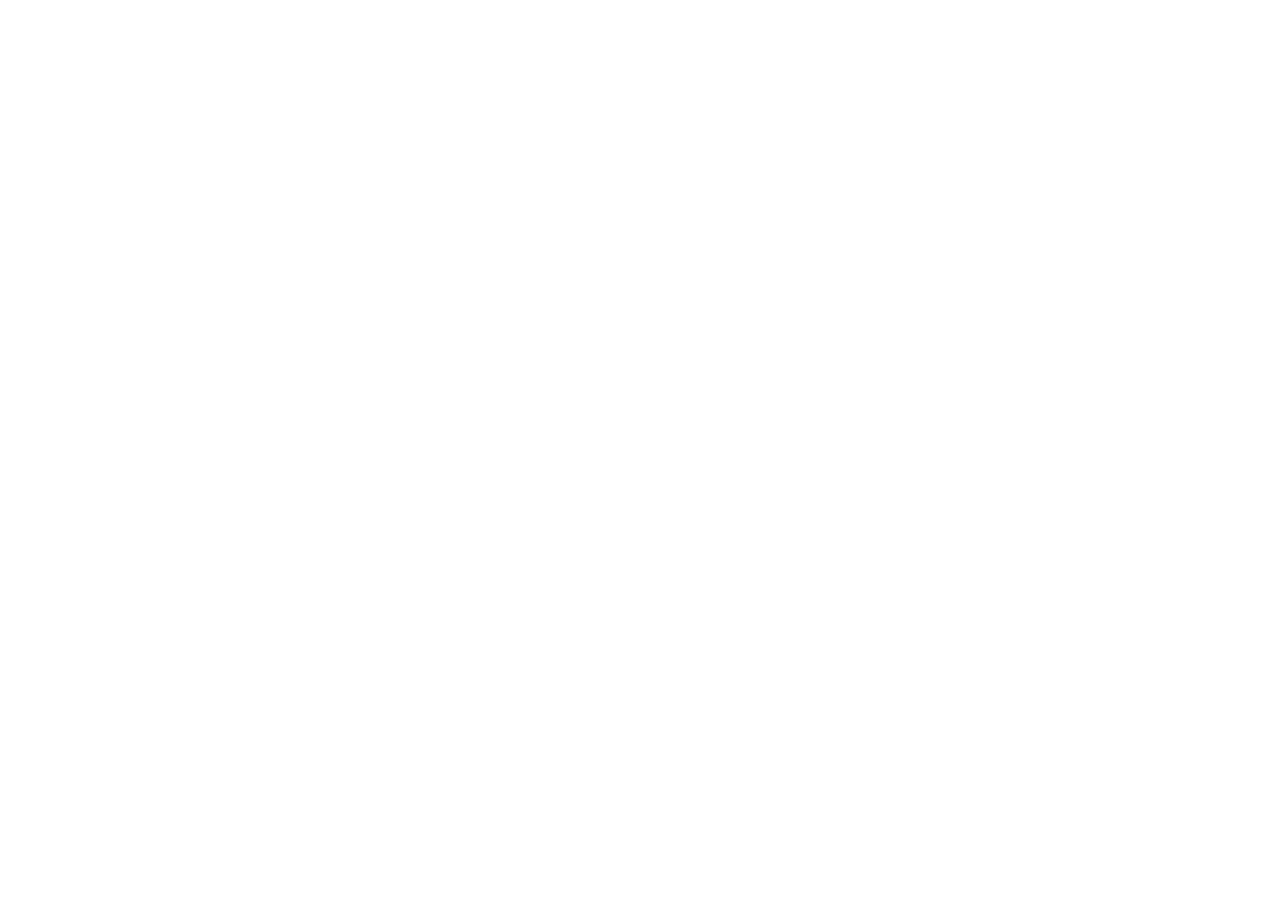
==== index.html @ 23c02e92 "init" ====
<!DOCTYPE html>

<html lang="ru">

<head>
  <meta charset="UTF-8">
  <meta name="viewport"
        content="width=device-width, initial-scale=1.0, minimum-scale=1.0">
  <meta http-equiv="X-UA-Compatible" content="ie=edge">
  <title>КиноЗал</title>
  <link href="libs/bootstrap/dist/css/bootstrap.min.css" rel="stylesheet">
  <link href="https://fonts.googleapis.com/css2?family=PT+Sans:wght@400;700&family=PT+Serif:wght@400;700&display=swap"
        rel="stylesheet">
  <link href="assets/css/style.css" rel="stylesheet">
  <link rel="icon" href="assets/img/favicon.png" type="image/x-icon">
  <!--[if lt IE 9]>
  <script src="https://oss.maxcdn.com/html5shiv/3.7.3/html5shiv.min.js"></script>
  <script src="https://oss.maxcdn.com/respond/1.4.2/respond.min.js"></script>
  <![endif]-->
</head>

<body>


<script src="libs/jquery/dist/jquery.min.js"></script>
<script src="libs/bootstrap/dist/js/bootstrap.min.js"></script>
</body>

</html>
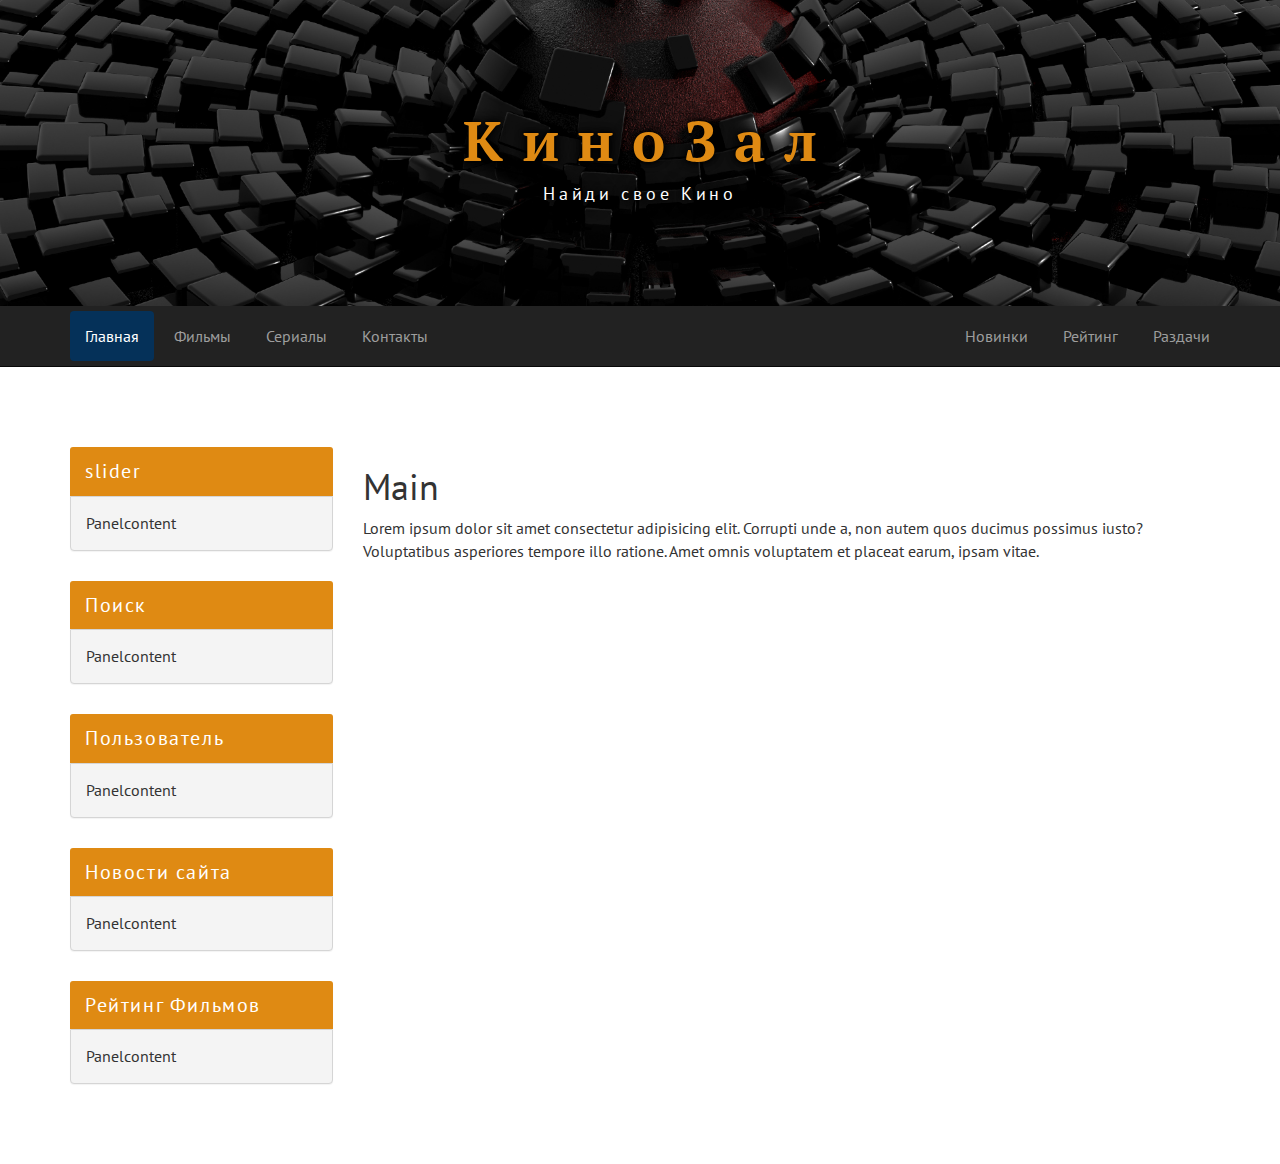
==== commit dbc6da7f: "header" ====
--- a/index.html
+++ b/index.html
@@ -3,27 +3,112 @@
 <html lang="ru">
 
 <head>
-  <meta charset="UTF-8">
-  <meta name="viewport"
-        content="width=device-width, initial-scale=1.0, minimum-scale=1.0">
-  <meta http-equiv="X-UA-Compatible" content="ie=edge">
+  <meta charset="UTF-8" />
+  <meta name="viewport" content="width=device-width, initial-scale=1.0, minimum-scale=1.0" />
+  <meta http-equiv="X-UA-Compatible" content="ie=edge" />
   <title>КиноЗал</title>
-  <link href="libs/bootstrap/dist/css/bootstrap.min.css" rel="stylesheet">
+  <link href="libs/bootstrap/dist/css/bootstrap.min.css" rel="stylesheet" />
   <link href="https://fonts.googleapis.com/css2?family=PT+Sans:wght@400;700&family=PT+Serif:wght@400;700&display=swap"
-        rel="stylesheet">
-  <link href="assets/css/style.css" rel="stylesheet">
-  <link rel="icon" href="assets/img/favicon.png" type="image/x-icon">
+    rel="stylesheet" />
+  <link href="assets/css/style.css" rel="stylesheet" />
+  <link rel="icon" href="assets/img/favicon.png" type="image/x-icon" />
   <!--[if lt IE 9]>
-  <script src="https://oss.maxcdn.com/html5shiv/3.7.3/html5shiv.min.js"></script>
-  <script src="https://oss.maxcdn.com/respond/1.4.2/respond.min.js"></script>
-  <![endif]-->
+      <script src="https://oss.maxcdn.com/html5shiv/3.7.3/html5shiv.min.js"></script>
+      <script src="https://oss.maxcdn.com/respond/1.4.2/respond.min.js"></script>
+    <![endif]-->
 </head>
 
 <body>
+  <header class="header">
+    <div class="header-logo">
+      <div class="container">
+        <strong class="header-logo__title">КиноЗал</strong>
+        <span class="header-logo__description">Найди свое Кино</span>
+      </div>
+    </div>
 
+    <div class="header-menu">
+      <nav class="navbar navbar-inverse navbar-static-top">
+        <div class="container">
+          <div class="navbar-header">
+            <button type="button" class="navbar-toggle collapsed" data-toggle="collapse" data-target="#navbar-top"
+              aria-expanded="false">
+              <span class="sr-only">Toggle navigation</span>
+              <span class="icon-bar"></span>
+              <span class="icon-bar"></span>
+              <span class="icon-bar"></span>
+            </button>
+          </div>
 
-<script src="libs/jquery/dist/jquery.min.js"></script>
-<script src="libs/bootstrap/dist/js/bootstrap.min.js"></script>
+          <div class="collapse navbar-collapse" id="navbar-top">
+            <ul class="nav navbar-nav navbar-left">
+              <li class="active">
+                <a href="#">Главная</span></a>
+              </li>
+              <li><a href="#">Фильмы</a></li>
+              <li><a href="#">Сериалы</a></li>
+              <li><a href="#">Контакты</a></li>
+            </ul>
+            <ul class="nav navbar-nav navbar-right">
+              <li><a href="#">Новинки</a></li>
+              <li><a href="#">Рейтинг</a></li>
+              <li><a href="#">Раздачи</a></li>
+            </ul>
+          </div>
+        </div>
+      </nav>
+    </div>
+  </header>
+
+  <div class="container">
+    <div class="row">
+
+      <main class="main col-lg-9 col-lg-push-3 col-md-8 col-lg-push-4">
+        <h1>Main</h1>
+        <p>Lorem ipsum dolor sit amet consectetur adipisicing elit. Corrupti unde a, non autem quos ducimus possimus
+          iusto? Voluptatibus asperiores tempore illo ratione. Amet omnis voluptatem et placeat earum, ipsam vitae.</p>
+      </main>
+      <aside class="left-sidebar col-lg-3 col-lg-pull-9 col-md-4 col-md-pull-8">
+        <div class="vertical slider panel panel-info">
+          <div class="panel-heading">slider</div>
+          <div class="panel-body">
+            Panelcontent
+          </div>
+        </div>
+          <div class="site-search panel panel-info">
+            <div class="panel-heading">Поиск</div>
+            <div class="panel-body">
+              Panelcontent
+            </div>
+          </div>
+          <div class="user-login panel panel-info">
+            <div class="panel-heading">Пользователь</div>
+            <div class="panel-body">
+              Panelcontent
+            </div>
+          </div>
+          <div class="site-news  panel panel-info">
+            <div class="panel-heading">Новости сайта</div>
+            <div class="panel-body">
+              Panelcontent
+            </div>
+          </div>
+          <div class="top-films panel panel-info">
+            <div class="panel-heading">Рейтинг Фильмов</div>
+            <div class="panel-body">
+              Panelcontent
+            </div>
+          </div>
+
+      </aside>
+
+    </div>
+  </div>
+  <footer class="footer">
+
+  </footer>
+  <script src="libs/jquery/dist/jquery.min.js"></script>
+  <script src="libs/bootstrap/dist/js/bootstrap.min.js"></script>
 </body>
 
-</html>
+</html>--- a/assets/css/style.css
+++ b/assets/css/style.css
@@ -0,0 +1,137 @@
+.header-logo__title, .header-logo__description {
+  text-shadow: 0 0 5px black, 0 0 10px black, 0 0 20px black;
+}
+
+.navbar-inverse {
+  background-color: darken #232323, 4%;
+}
+.navbar-inverse .navbar-nav > .active > a {
+  background-color: #053159;
+}
+.navbar-inverse .navbar-nav > .active > a:focus, .navbar-inverse .navbar-nav > .active > a:hover {
+  background-color: #517ba2;
+}
+.navbar-inverse .navbar-nav > li > a {
+  -webkit-transition: 0.5s;
+  -o-transition: 0.5s;
+  transition: 0.5s;
+  text-align: center;
+}
+.navbar-inverse .navbar-nav > li > a:hover, .navbar-inverse .navbar-nav > li > a:focus {
+  background-color: #165690;
+}
+
+.navbar-header {
+  text-align: center;
+}
+
+.navbar-toggle {
+  float: none;
+  margin-right: 0;
+}
+
+.panel-info {
+  border: none;
+  background-color: #f4f4f4;
+}
+.panel-info:not(last-of-type) {
+  margin-bottom: 30px;
+}
+.panel-info:last-of-type {
+  margin-bottom: 0;
+}
+.panel-info .panel-heading {
+  font-size: 1.25rem;
+  letter-spacing: 0.08em;
+  background-color: #df8a13;
+  color: #ffffff;
+  border: none;
+}
+.panel-info .panel-body {
+  border: 1px solid #d5d5d5;
+  border-radius: 0 0 4px 4px;
+}
+
+html {
+  font-size: 16px;
+}
+
+body {
+  font-size: 16px;
+  font-family: "PT Sans", sans-serif;
+  overflow-y: scroll;
+}
+
+a {
+  color: #165690;
+}
+a:hover, a:focus {
+  color: #df8a13;
+  text-decoration: none;
+}
+
+.header {
+  margin-bottom: 80px;
+}
+
+.header-logo {
+  text-align: center;
+  padding: 100px 0;
+  background-image: url(../img/header-bg.jpg);
+  background-position: center;
+  background-size: cover;
+}
+.header-logo__title {
+  display: block;
+  letter-spacing: 0.33em;
+  font-family: "PT Serif", serif;
+  color: #df8a13;
+  margin-right: -0.33em;
+}
+.header-logo__description {
+  display: block;
+  font-size: 1.15rem;
+  letter-spacing: 0.2em;
+  color: #ffffff;
+}
+
+.main {
+  margin-bottom: 80px;
+}
+
+.left-sidebar {
+  margin-bottom: 80px;
+}
+
+@media (min-width: 576px) {
+  .header-logo__title {
+    font-size: 3.5rem;
+  }
+}
+
+@media (min-width: 768px) {
+  .navbar-inverse .navbar-nav > li > a {
+    border-radius: 4px;
+  }
+  .navbar-left > li {
+    margin: 5px 5px 5px 0;
+  }
+  .navbar-right > li {
+    margin: 5px 0 5px 5px;
+  }
+}
+
+@media (max-width: 767.8px) {
+  .navbar-left {
+    margin-bottom: 0;
+  }
+  .navbar-right {
+    margin-top: 0;
+  }
+}
+
+@media (max-width: 575.8px) {
+  .header-logo__title {
+    font-size: 2.5rem;
+  }
+}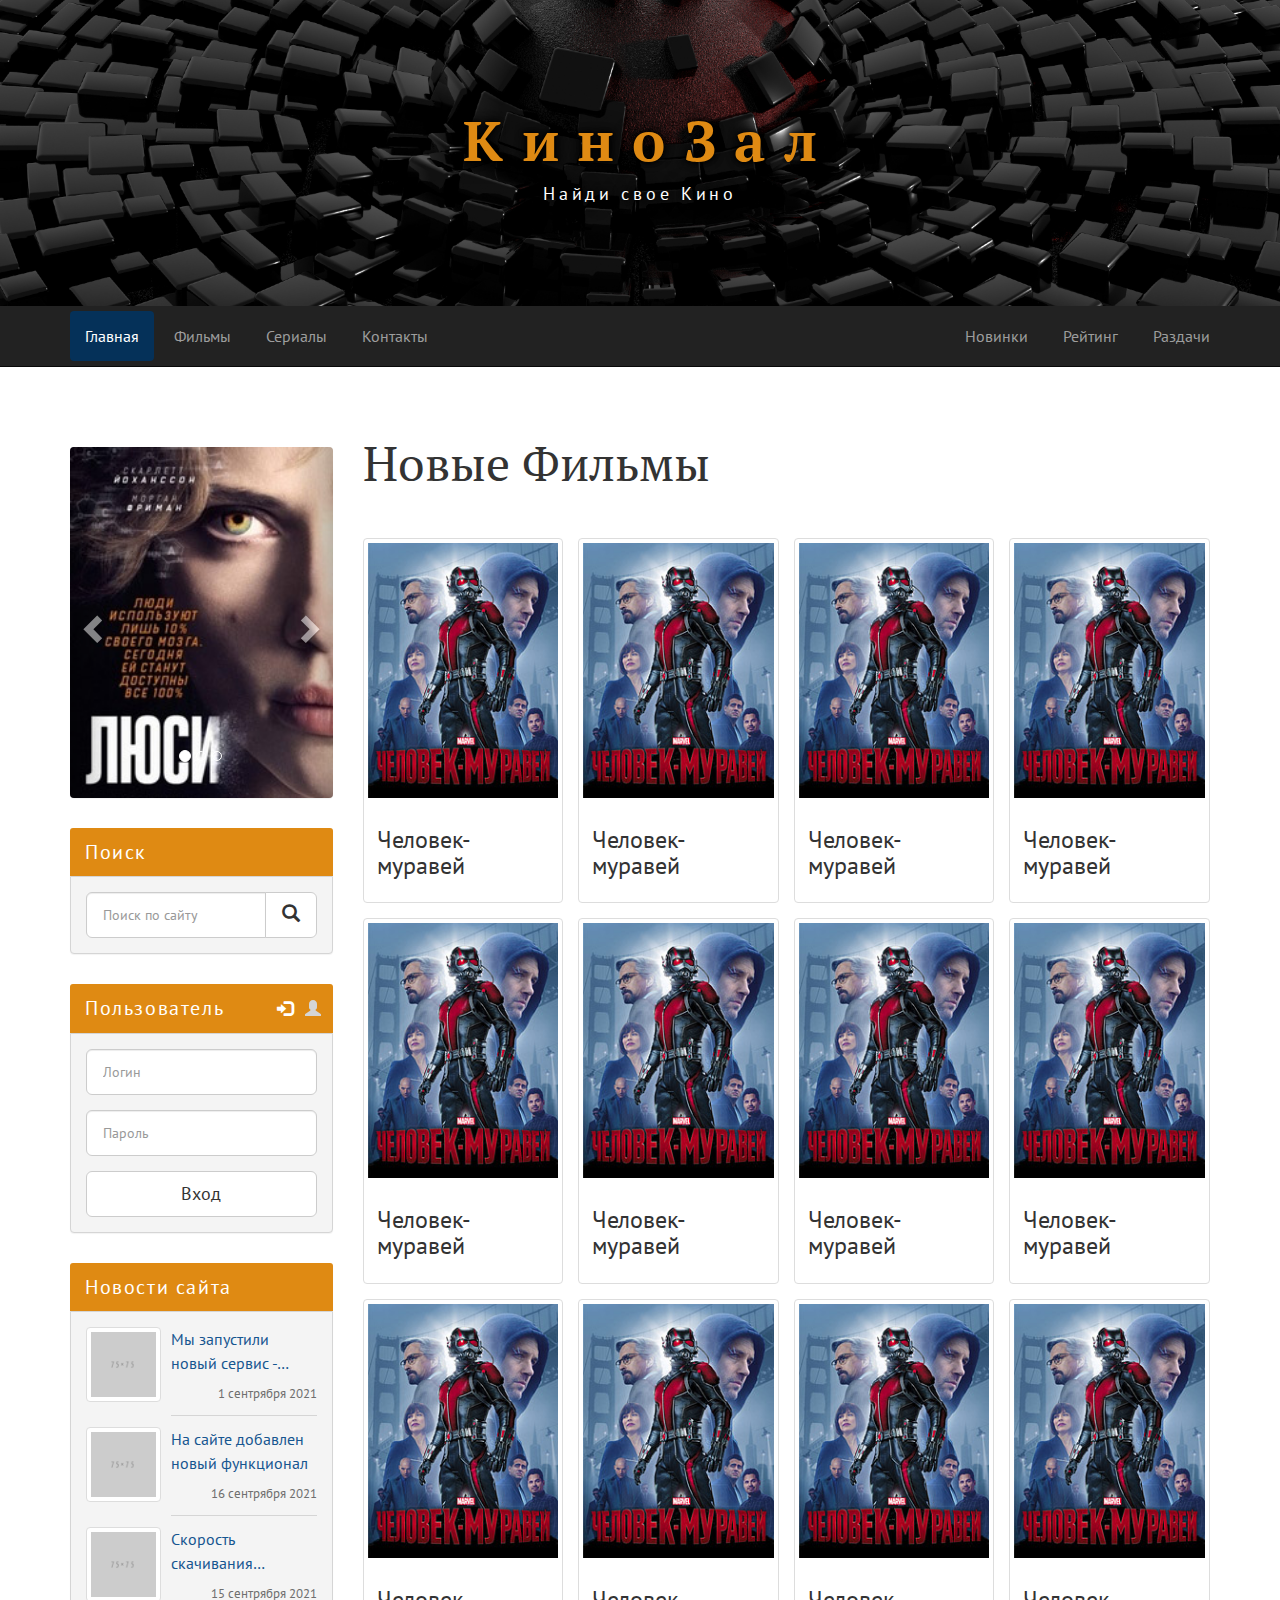
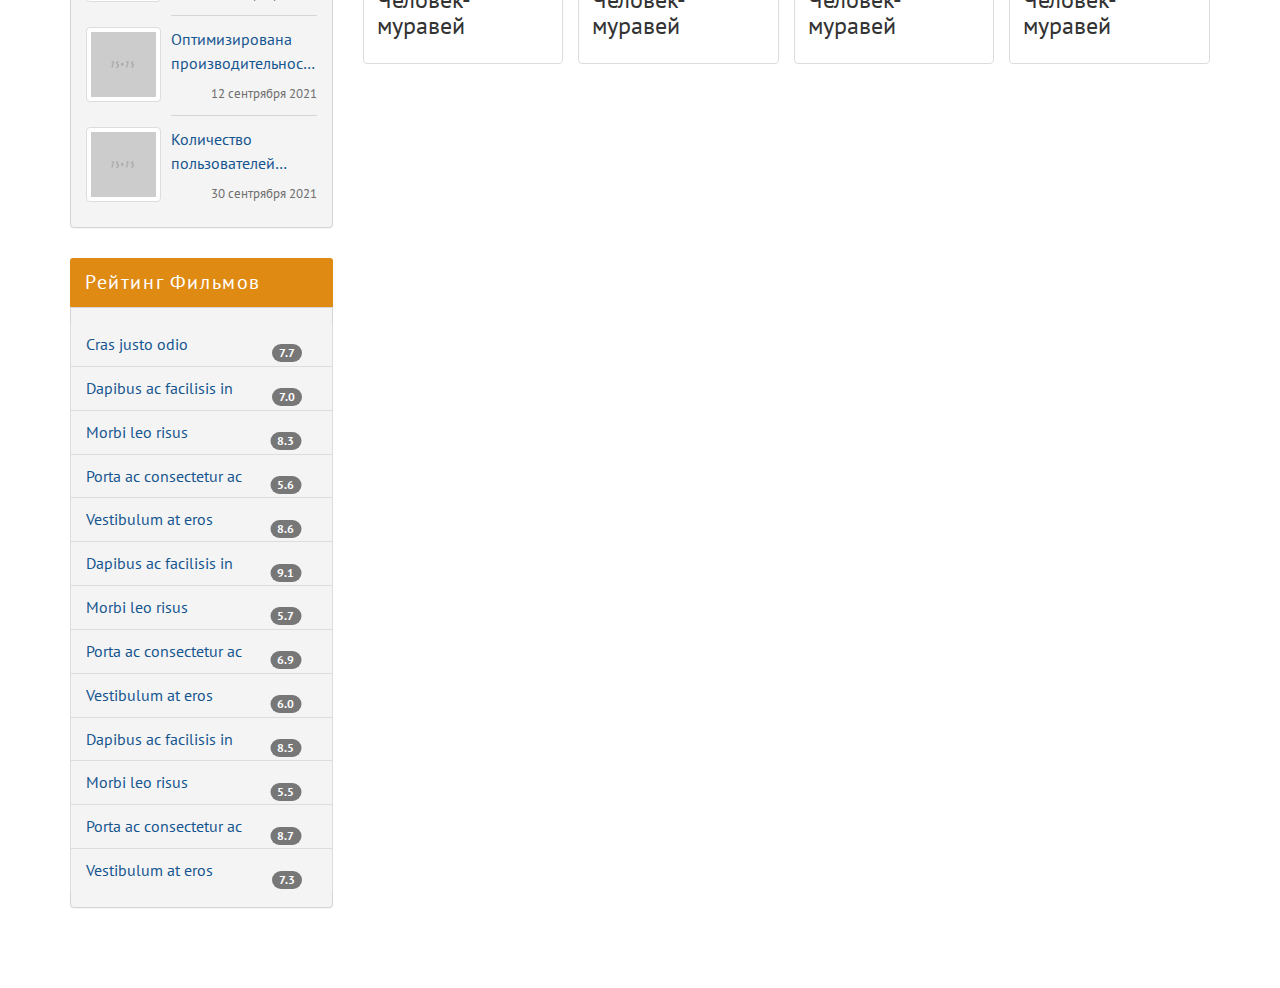
==== commit 50e4e4ec: "02.05.22" ====
--- a/index.html
+++ b/index.html
@@ -64,41 +64,399 @@
     <div class="row">
 
       <main class="main col-lg-9 col-lg-push-3 col-md-8 col-lg-push-4">
-        <h1>Main</h1>
-        <p>Lorem ipsum dolor sit amet consectetur adipisicing elit. Corrupti unde a, non autem quos ducimus possimus
-          iusto? Voluptatibus asperiores tempore illo ratione. Amet omnis voluptatem et placeat earum, ipsam vitae.</p>
+
+
+        <section class="site-search panel panel-info hidden-lg visiable-xs visiable-md">
+          <div class="panel-heading">Поиск</div>
+          <div class="panel-body">
+            <form action="search"></form>
+
+            <div class="input-group input-group-lg">
+              <input class="form-control" type="search" placeholder="Поиск по сайту">
+              <span class="input-group-btn">
+                <button class="btn btn-default">
+                  <span class="glyphicon glyphicon-search"></span>
+                </button>
+              </span>
+            </div>
+
+
+          </div>
+        </section>
+        <section class="user-login panel panel-info hidden-lg visiable-xs visiable-md ">
+          <div class="panel-heading">Пользователь</div>
+          <div class="panel-body">
+
+            <div>
+
+              <!-- Nav tabs -->
+              <ul class="user-login__tabs nav nav-tabs" role="tablist">
+                <li role="presentation" class="active"><a href="#user-login-main" aria-controls="user-login-main"
+                    role="tab" data-toggle="tab">
+                    <span class="glyphicon glyphicon-log-in"></span>
+                  </a></li>
+                <li role="presentation"><a href="#user-registration-main" aria-controls="user-registration-main"
+                    role="tab" data-toggle="tab">
+                    <span class="glyphicon glyphicon-user"></span>
+                  </a></li>
+              </ul>
+
+              <!-- Tab panes -->
+              <div class="user-login__content tab-content">
+                <div role="tabpanel" class="tab-pane fade in active" id="user-login-main">
+                  <form action="login">
+                    <div class="form-group">
+                      <input class="form-control input-lg" type="text" placeholder="Логин">
+                    </div>
+                    <div class="form-group">
+                      <input class="form-control input-lg" type="password" placeholder="Пароль">
+                    </div>
+                    <button class="btn btn-default btn-lg btn-block ">Вход</button>
+                  </form>
+                </div>
+                <div role="tabpanel" class="tab-pane fade" id="user-registration-main">
+                  <form action="registration">
+                    <div class="form-group">
+                      <input class="form-control input-lg" type="text" placeholder="Логин">
+                    </div>
+                    <div class="form-group">
+                      <input class="form-control input-lg" type="password" placeholder="Пароль">
+                    </div>
+                    <div class="form-group">
+                      <input class="form-control input-lg" type="email" placeholder="Email">
+                    </div>
+                    <button class="btn btn-default btn-lg btn-block ">Регистрация</button>
+                  </form>
+                </div>
+              </div>
+            </div>
+          </div>
+        </section>
+
+        <section class="new-films">
+          <h1 class="news-films-title">Новые Фильмы</h1>
+          <div class="new-films-row row">
+            <article class="new-films-item col-lg-3 col-sm-4 col-xs-6">
+            <div class="new-films-item__thumbnail thumbnail">
+              <a href="">
+                <img class="new-films-item__image" src="assets/img/films/1393263.jpg" alt="image">
+              <div class="new-films-item__caption caption">
+                <h3 class="new-films-item__title">Человек-муравей</h3>
+              </div>
+              </a>
+            </div>
+          </article>
+          <article class="new-films-item col-lg-3 col-sm-4 col-xs-6">
+            <div class="new-films-item__thumbnail thumbnail">
+              <a href="">
+                <img class="new-films-item__image" src="assets/img/films/1393263.jpg" alt="image">
+              <div class="new-films-item__caption caption">
+                <h3 class="new-films-item__title">Человек-муравей</h3>
+              </div>
+              </a>
+            </div>
+          </article>
+          <article class="new-films-item col-lg-3 col-sm-4 col-xs-6">
+            <div class="new-films-item__thumbnail thumbnail">
+              <a href="">
+                <img class="new-films-item__image" src="assets/img/films/1393263.jpg" alt="image">
+              <div class="new-films-item__caption caption">
+                <h3 class="new-films-item__title">Человек-муравей</h3>
+              </div>
+              </a>
+            </div>
+          </article>
+          <article class="new-films-item col-lg-3 col-sm-4 col-xs-6">
+            <div class="new-films-item__thumbnail thumbnail">
+              <a href="">
+                <img class="new-films-item__image" src="assets/img/films/1393263.jpg" alt="image">
+              <div class="new-films-item__caption caption">
+                <h3 class="new-films-item__title">Человек-муравей</h3>
+              </div>
+              </a>
+            </div>
+          </article>
+          <article class="new-films-item col-lg-3 col-sm-4 col-xs-6">
+            <div class="new-films-item__thumbnail thumbnail">
+              <a href="">
+                <img class="new-films-item__image" src="assets/img/films/1393263.jpg" alt="image">
+              <div class="new-films-item__caption caption">
+                <h3 class="new-films-item__title">Человек-муравей</h3>
+              </div>
+              </a>
+            </div>
+          </article>
+          <article class="new-films-item col-lg-3 col-sm-4 col-xs-6">
+            <div class="new-films-item__thumbnail thumbnail">
+              <a href="">
+                <img class="new-films-item__image" src="assets/img/films/1393263.jpg" alt="image">
+              <div class="new-films-item__caption caption">
+                <h3 class="new-films-item__title">Человек-муравей</h3>
+              </div>
+              </a>
+            </div>
+          </article>
+          <article class="new-films-item col-lg-3 col-sm-4 col-xs-6">
+            <div class="new-films-item__thumbnail thumbnail">
+              <a href="">
+                <img class="new-films-item__image" src="assets/img/films/1393263.jpg" alt="image">
+              <div class="new-films-item__caption caption">
+                <h3 class="new-films-item__title">Человек-муравей</h3>
+              </div>
+              </a>
+            </div>
+          </article>
+          <article class="new-films-item col-lg-3 col-sm-4 col-xs-6">
+            <div class="new-films-item__thumbnail thumbnail">
+              <a href="">
+                <img class="new-films-item__image" src="assets/img/films/1393263.jpg" alt="image">
+              <div class="new-films-item__caption caption">
+                <h3 class="new-films-item__title">Человек-муравей</h3>
+              </div>
+              </a>
+            </div>
+          </article>
+          <article class="new-films-item col-lg-3 col-sm-4 col-xs-6">
+            <div class="new-films-item__thumbnail thumbnail">
+              <a href="">
+                <img class="new-films-item__image" src="assets/img/films/1393263.jpg" alt="image">
+              <div class="new-films-item__caption caption">
+                <h3 class="new-films-item__title">Человек-муравей</h3>
+              </div>
+              </a>
+            </div>
+          </article>
+          <article class="new-films-item col-lg-3 col-sm-4 col-xs-6">
+            <div class="new-films-item__thumbnail thumbnail">
+              <a href="">
+                <img class="new-films-item__image" src="assets/img/films/1393263.jpg" alt="image">
+              <div class="new-films-item__caption caption">
+                <h3 class="new-films-item__title">Человек-муравей</h3>
+              </div>
+              </a>
+            </div>
+          </article>
+          <article class="new-films-item col-lg-3 col-sm-4 col-xs-6">
+            <div class="new-films-item__thumbnail thumbnail">
+              <a href="">
+                <img class="new-films-item__image" src="assets/img/films/1393263.jpg" alt="image">
+              <div class="new-films-item__caption caption">
+                <h3 class="new-films-item__title">Человек-муравей</h3>
+              </div>
+              </a>
+            </div>
+          </article>
+          <article class="new-films-item col-lg-3 col-sm-4 col-xs-6">
+            <div class="new-films-item__thumbnail thumbnail">
+              <a href="">
+                <img class="new-films-item__image" src="assets/img/films/1393263.jpg" alt="image">
+              <div class="new-films-item__caption caption">
+                <h3 class="new-films-item__title">Человек-муравей</h3>
+              </div>
+              </a>
+            </div>
+          </article>
+          </div>
+          
+          </section>
+          <section style="height:100px;"></section>
       </main>
       <aside class="left-sidebar col-lg-3 col-lg-pull-9 col-md-4 col-md-pull-8">
-        <div class="vertical slider panel panel-info">
-          <div class="panel-heading">slider</div>
+
+        <div class="vertical-slider panel panel-info hidden-sm hidden-xs">
+          <div class="carousel slide" data-ride="carousel" id="vertical-carousel">
+            <!-- Indicators -->
+            <ol class="carousel-indicators">
+              <li class="active" data-slide-to="0" data-target="#vertical-carousel"></li>
+              <li data-slide-to="1" data-target="#vertical-carousel"></li>
+              <li data-slide-to="2" data-target="#vertical-carousel"></li>
+            </ol>
+
+            <!-- Wrapper for slides -->
+            <div class="carousel-inner" role="listbox">
+              <div class="item active">
+                <img class="vertical-slider__image" alt="image" src="assets/img/films/1263242.jpg">
+              </div>
+              <div class="item">
+                <img class="vertical-slider__image" alt="image" src="assets/img/films/1266931.jpg">
+              </div>
+              <div class="item">
+                <img class="vertical-slider__image" alt="image" src="assets/img/films/1341151.jpg">
+              </div>
+              <!-- Controls -->
+              <a class="left carousel-control" href="#vertical-carousel" role="button" data-slide="prev">
+                <span class="glyphicon glyphicon-chevron-left" aria-hidden="true"></span>
+                <span class="sr-only">Previous</span>
+              </a>
+              <a class="right carousel-control" href="#vertical-carousel" role="button" data-slide="next">
+                <span class="glyphicon glyphicon-chevron-right" aria-hidden="true"></span>
+                <span class="sr-only">Next</span>
+              </a>
+            </div>
+          </div>
+        </div>
+        <div class="site-search panel panel-info hidden-sm hidden-xs">
+          <div class="panel-heading">Поиск</div>
           <div class="panel-body">
-            Panelcontent
-          </div>
-        </div>
-          <div class="site-search panel panel-info">
-            <div class="panel-heading">Поиск</div>
-            <div class="panel-body">
-              Panelcontent
-            </div>
-          </div>
-          <div class="user-login panel panel-info">
-            <div class="panel-heading">Пользователь</div>
-            <div class="panel-body">
-              Panelcontent
-            </div>
-          </div>
-          <div class="site-news  panel panel-info">
-            <div class="panel-heading">Новости сайта</div>
-            <div class="panel-body">
-              Panelcontent
-            </div>
-          </div>
-          <div class="top-films panel panel-info">
-            <div class="panel-heading">Рейтинг Фильмов</div>
-            <div class="panel-body">
-              Panelcontent
-            </div>
-          </div>
+            <form action="search"></form>
+
+            <div class="input-group input-group-lg">
+              <input class="form-control" type="search" placeholder="Поиск по сайту">
+              <span class="input-group-btn">
+                <button class="btn btn-default">
+                  <span class="glyphicon glyphicon-search"></span>
+                </button>
+              </span>
+            </div>
+
+
+          </div>
+        </div>
+        <div class="user-login panel panel-info hidden-sm hidden-xs">
+          <div class="panel-heading">Пользователь</div>
+          <div class="panel-body">
+
+            <div>
+
+              <!-- Nav tabs -->
+              <ul class="user-login__tabs nav nav-tabs" role="tablist">
+                <li role="presentation" class="active"><a href="#user-login-sidebar" aria-controls="user-login-sidebar"
+                    role="tab" data-toggle="tab">
+                    <span class="glyphicon glyphicon-log-in"></span>
+                  </a></li>
+                <li role="presentation"><a href="#user-registration-sidebar" aria-controls="user-registration-sidebar"
+                    role="tab" data-toggle="tab">
+                    <span class="glyphicon glyphicon-user"></span>
+                  </a></li>
+              </ul>
+
+              <!-- Tab panes -->
+              <div class="user-login__content tab-content">
+                <div role="tabpanel" class="tab-pane fade in active" id="user-login-sidebar">
+                  <form action="login">
+                    <div class="form-group">
+                      <input class="form-control input-lg" type="text" placeholder="Логин">
+                    </div>
+                    <div class="form-group">
+                      <input class="form-control input-lg" type="password" placeholder="Пароль">
+                    </div>
+                    <button class="btn btn-default btn-lg btn-block ">Вход</button>
+                  </form>
+                </div>
+                <div role="tabpanel" class="tab-pane fade" id="user-registration-sidebar">
+                  <form action="registration">
+                    <div class="form-group">
+                      <input class="form-control input-lg" type="text" placeholder="Логин">
+                    </div>
+                    <div class="form-group">
+                      <input class="form-control input-lg" type="password" placeholder="Пароль">
+                    </div>
+                    <div class="form-group">
+                      <input class="form-control input-lg" type="email" placeholder="Email">
+                    </div>
+                    <button class="btn btn-default btn-lg btn-block ">Регистрация</button>
+                  </form>
+                </div>
+              </div>
+            </div>
+          </div>
+        </div>
+        <div class="site-news  panel panel-info">
+          <div class="panel-heading">Новости сайта</div>
+          <div class="panel-body">
+            <div class="site-news-item">
+              <div class="site-news-item__thumbnail thumbnail">
+                <img class="site-news-item__image" src="assets/img/75x75.png" alt="image placeholder">
+              </div>
+              <div class="site-news-item__title">
+                <a class="site-news-item__link" href="">Мы запустили новый сервис - КиноМонстр</a>
+              </div>
+              <div class="site-news-item__date">1 сентрября 2021</div>
+            </div>
+            <div class="site-news-item">
+              <div class="site-news-item__thumbnail thumbnail">
+                <img class="site-news-item__image" src="assets/img/75x75.png" alt="image placeholder">
+              </div>
+              <div class="site-news-item__title">
+                <a class="site-news-item__link" href="">На сайте добавлен новый функционал</a>
+              </div>
+              <div class="site-news-item__date">16 сентрября 2021</div>
+            </div>
+            <div class="site-news-item">
+              <div class="site-news-item__thumbnail thumbnail">
+                <img class="site-news-item__image" src="assets/img/75x75.png" alt="image placeholder">
+              </div>
+              <div class="site-news-item__title">
+                <a class="site-news-item__link" href="">Скорость скачивания фильмов увеличена</a>
+              </div>
+              <div class="site-news-item__date">15 сентрября 2021</div>
+            </div>
+            <div class="site-news-item">
+              <div class="site-news-item__thumbnail thumbnail">
+                <img class="site-news-item__image" src="assets/img/75x75.png" alt="image placeholder">
+              </div>
+              <div class="site-news-item__title">
+                <a class="site-news-item__link" href="">Оптимизирована производительность сервера</a>
+              </div>
+              <div class="site-news-item__date">12 сентрября 2021</div>
+            </div>
+            <div class="site-news-item">
+              <div class="site-news-item__thumbnail thumbnail">
+                <img class="site-news-item__image" src="assets/img/75x75.png" alt="image placeholder">
+              </div>
+              <div class="site-news-item__title">
+                <a class="site-news-item__link" href="">Количество пользователей перевалила за 10 000 </a>
+              </div>
+              <div class="site-news-item__date">30 сентрября 2021</div>
+            </div>
+          </div>
+        </div>
+        <div class="top-films panel panel-info">
+          <div class="panel-heading">Рейтинг Фильмов</div>
+          <div class="top-films__body panel-body">
+            <div class="top-films__list list-group">
+              <a href="#" class="top-films__item list-group-item">
+                Cras justo odio  <span class="top-films__badge badge">7.7</span>
+              </a>
+              <a href="#" class="top-films__item list-group-item">Dapibus ac facilisis in
+                <span class="top-films__badge badge">7.0</span>
+              </a>
+              <a href="#" class="top-films__item list-group-item">Morbi leo risus
+                <span class="top-films__badge badge">8.3</span>
+              </a>
+              <a href="#" class="top-films__item list-group-item">Porta ac consectetur ac
+                <span class="top-films__badge badge">5.6</span>
+              </a>
+              <a href="#" class="top-films__item list-group-item">Vestibulum at eros
+                <span class="top-films__badge badge">8.6</span>
+              </a>
+              <a href="#" class="top-films__item list-group-item">Dapibus ac facilisis in
+                <span class="top-films__badge badge">9.1</span>
+              </a>
+              <a href="#" class="top-films__item list-group-item">Morbi leo risus
+                <span class="top-films__badge badge">5.7</span>
+              </a>
+              <a href="#" class="top-films__item list-group-item">Porta ac consectetur ac
+                <span class="top-films__badge badge">6.9</span>
+               </a>
+              <a href="#" class="top-films__item list-group-item">Vestibulum at eros
+                <span class="top-films__badge badge">6.0</span>
+              </a>
+              <a href="#" class="top-films__item list-group-item">Dapibus ac facilisis in
+                <span class="top-films__badge badge">8.5</span>
+              </a>
+              <a href="#" class="top-films__item list-group-item">Morbi leo risus
+                <span class="top-films__badge badge">5.5</span>
+              </a>
+              <a href="#" class="top-films__item list-group-item">Porta ac consectetur ac
+                <span class="top-films__badge badge">8.7</span>
+              </a>
+              <a href="#" class="top-films__item list-group-item">Vestibulum at eros
+                <span class="top-films__badge badge">7.3</span>
+              </a>
+            </div>
+          </div>
+        </div>
 
       </aside>
 
--- a/assets/css/style.css
+++ b/assets/css/style.css
@@ -52,6 +52,16 @@
   border-radius: 0 0 4px 4px;
 }
 
+.input-lg, .input-group-lg > .form-control {
+  font-size: 0.875rem;
+}
+
+.thumbnail {
+  -webkit-transition: background-color 0.5s;
+  -o-transition: background-color 0.5s;
+  transition: background-color 0.5s;
+}
+
 html {
   font-size: 16px;
 }
@@ -68,6 +78,12 @@
 a:hover, a:focus {
   color: #df8a13;
   text-decoration: none;
+}
+
+h1 {
+  font-family: "PT Serif", serif;
+  font-size: 3rem;
+  margin: -9.99999999px 0 1em;
 }
 
 .header {
@@ -99,16 +115,151 @@
   margin-bottom: 80px;
 }
 
+.new-films {
+  margin-bottom: 80px;
+}
+.new-films-row {
+  margin-right: -7.5px;
+  margin-left: -7.5px;
+  margin-bottom: -15px;
+}
+.new-films-item {
+  padding-right: 7.5px;
+  padding-left: 7.5px;
+  margin-bottom: 15px;
+}
+.new-films-item__thumbnail {
+  margin-bottom: 0;
+}
+
 .left-sidebar {
   margin-bottom: 80px;
 }
 
+.vertical-slider {
+  border-radius: 4px;
+  overflow: hidden;
+}
+.vertical-slider__image {
+  width: 100%;
+}
+
+.user-login {
+  position: relative;
+}
+.user-login__tabs {
+  position: absolute;
+  top: 0;
+  right: 0;
+  border: none;
+  margin-right: 5px;
+}
+.user-login__tabs a {
+  background-color: transparent !important;
+  border: none !important;
+  color: #d5d5d5;
+  padding: 14px 5px 12px !important;
+}
+.user-login__tabs .active a {
+  color: #ffffff !important;
+}
+
+.site-news-item {
+  clear: both;
+  position: relative;
+}
+.site-news-item:not(:last-child) {
+  min-height: 84.99999999px;
+  margin-bottom: 15px;
+}
+.site-news-item:not(:last-child)::after {
+  content: "";
+  position: absolute;
+  width: calc(100% - 84.99999999px);
+  height: 1px;
+  background-color: #d5d5d5;
+  right: 0;
+  bottom: -4px;
+}
+.site-news-item:hover a {
+  color: #df8a13;
+}
+.site-news-item:hover .thumbnail {
+  border-color: #df8a13;
+  background-color: #df8a13;
+}
+.site-news-item__thumbnail {
+  float: left;
+  width: 75px;
+  margin: 0 9.99999999px 9.99999999px 0;
+}
+.site-news-item__image {
+  width: 100%;
+}
+.site-news-item__title {
+  margin-bottom: 0.5em;
+}
+.site-news-item__link {
+  -webkit-transition: color 0.25s;
+  -o-transition: color 0.25s;
+  transition: color 0.25s;
+  display: -webkit-box;
+  overflow: hidden;
+  height: 50px;
+  font-size: 1rem;
+  line-height: 1.5rem;
+  -webkit-box-orient: vertical;
+  -webkit-line-clamp: 2;
+}
+.site-news-item__date {
+  text-align: right;
+  font-size: 0.8rem;
+  color: #6f6f6f;
+}
+
+.top-films__body {
+  padding-left: 0;
+  padding-right: 0;
+}
+.top-films__list {
+  margin-bottom: 0;
+}
+.top-films__item {
+  background-color: transparent;
+  margin-left: -1px;
+  margin-right: -1px;
+  color: #165690 !important;
+  padding-right: 50px;
+}
+.top-films__item:first-child {
+  border-top: none;
+  border-radius: 0;
+}
+.top-films__item:last-child {
+  border-bottom: none;
+  border-radius: 0;
+}
+.top-films__item:hover, .top-films__item:focus {
+  color: #ffffff !important;
+  background-color: #df8a13 !important;
+  border-color: #df8a13;
+}
+.top-films__item:hover .badge, .top-films__item:focus .badge {
+  background-color: #232323;
+}
+.top-films__badge {
+  position: absolute;
+  right: 15px;
+  top: 50%;
+  -webkit-transform: translate(-50%);
+      -ms-transform: translate(-50%);
+          transform: translate(-50%);
+}
 @media (min-width: 576px) {
   .header-logo__title {
     font-size: 3.5rem;
   }
 }
-
 @media (min-width: 768px) {
   .navbar-inverse .navbar-nav > li > a {
     border-radius: 4px;
@@ -120,7 +271,6 @@
     margin: 5px 0 5px 5px;
   }
 }
-
 @media (max-width: 767.8px) {
   .navbar-left {
     margin-bottom: 0;
@@ -129,7 +279,6 @@
     margin-top: 0;
   }
 }
-
 @media (max-width: 575.8px) {
   .header-logo__title {
     font-size: 2.5rem;
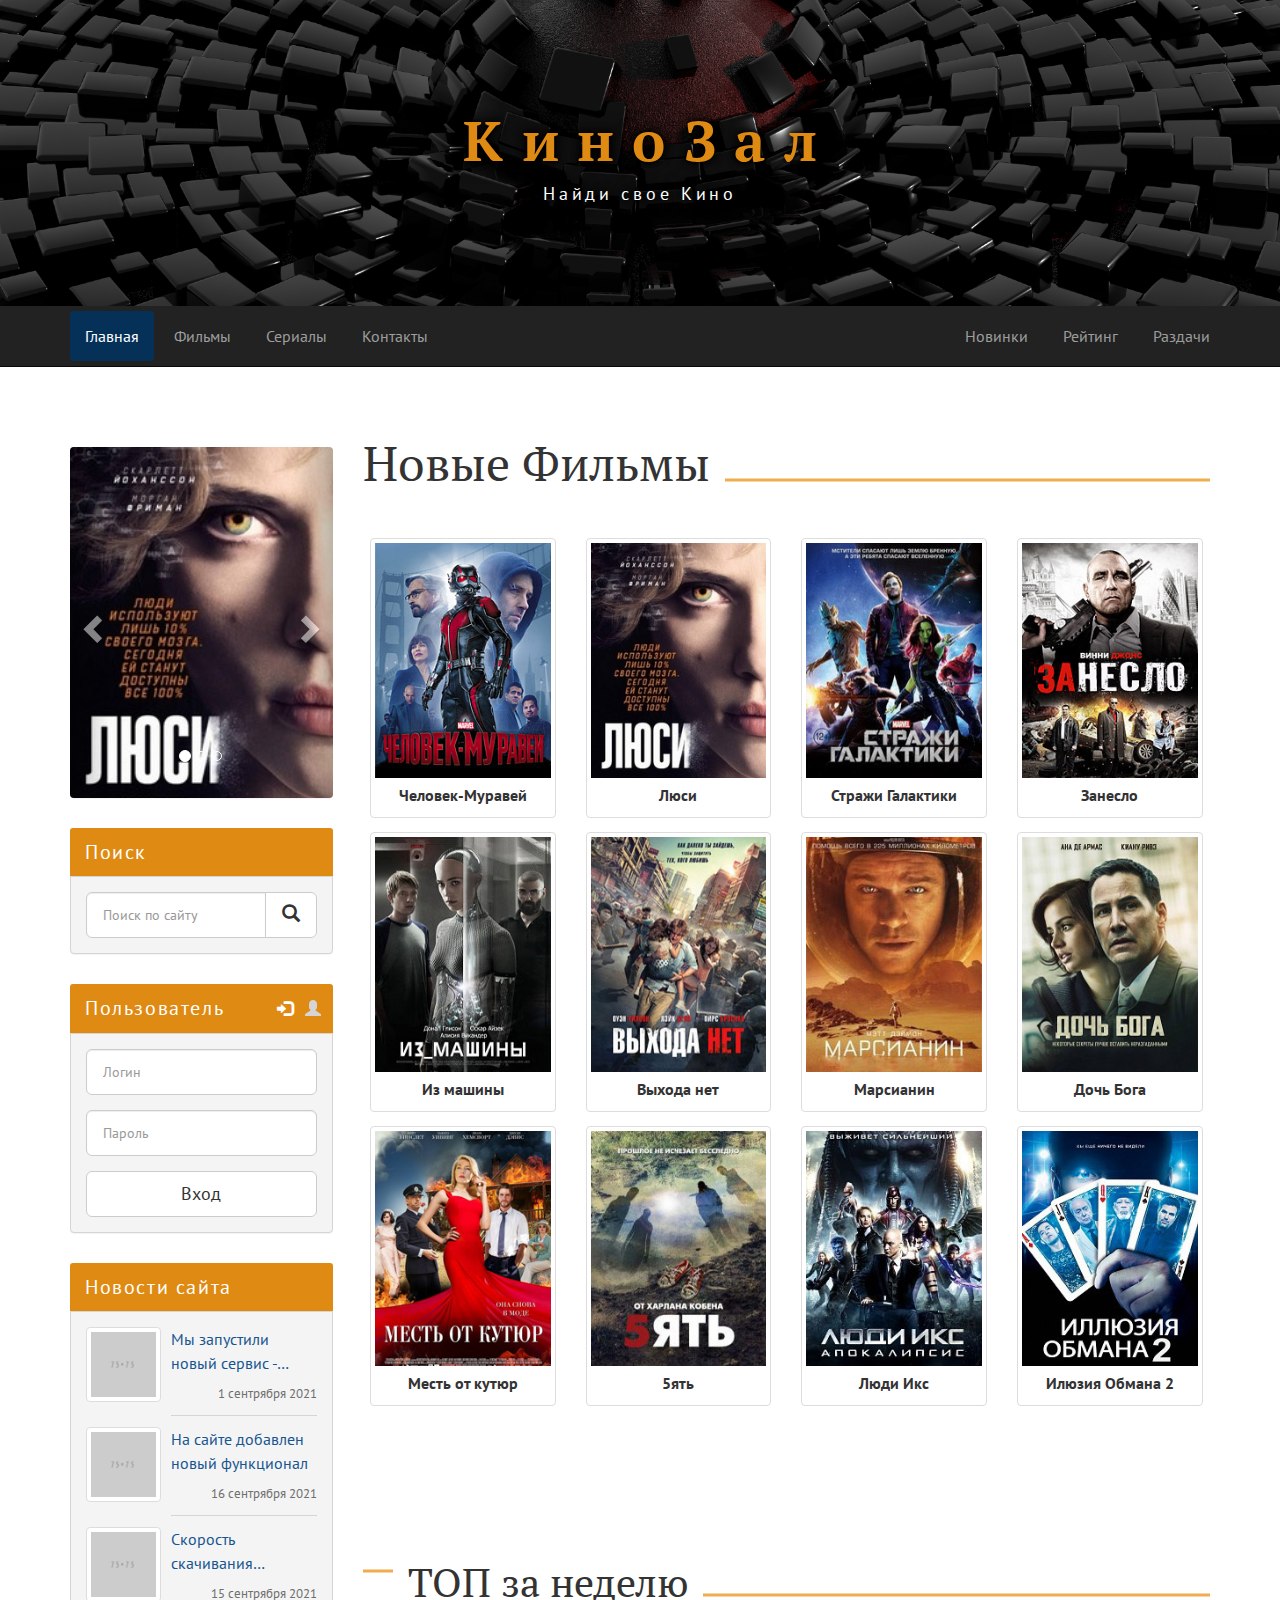
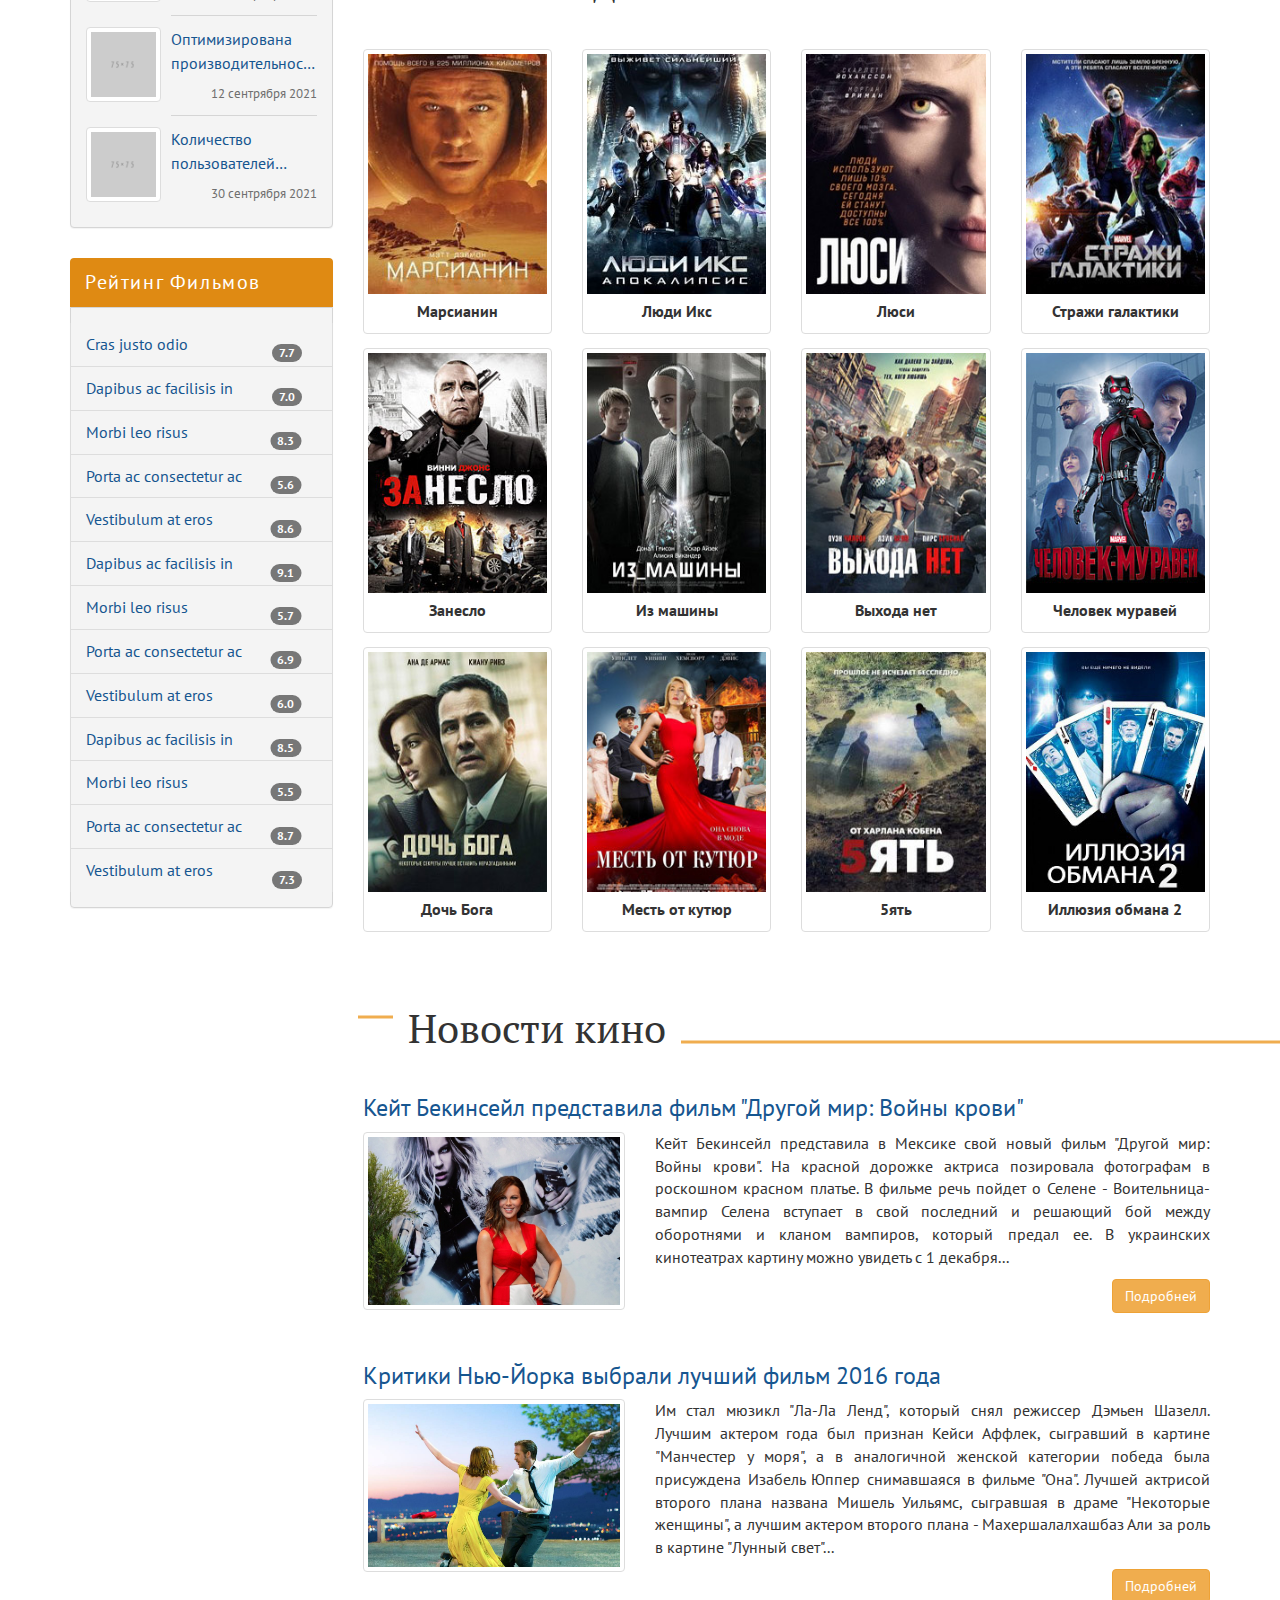
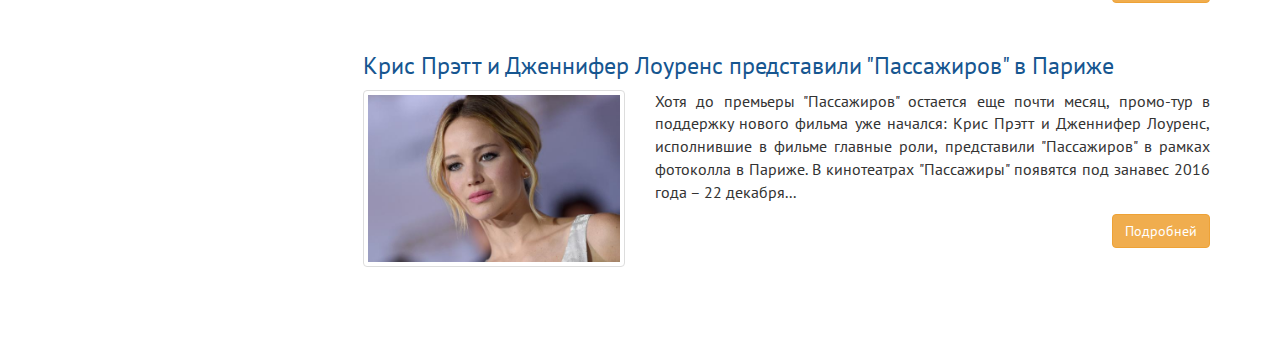
==== commit c2593b07: "main end" ====
--- a/index.html
+++ b/index.html
@@ -63,7 +63,7 @@
   <div class="container">
     <div class="row">
 
-      <main class="main col-lg-9 col-lg-push-3 col-md-8 col-lg-push-4">
+      <main class="main col-lg-9 col-lg-push-3 col-md-8 col-md-push-4">
 
 
         <section class="site-search panel panel-info hidden-lg visiable-xs visiable-md">
@@ -134,132 +134,314 @@
         </section>
 
         <section class="new-films">
-          <h1 class="news-films-title">Новые Фильмы</h1>
+          <h1 class="new-films__title">Новые Фильмы</h1>
           <div class="new-films-row row">
             <article class="new-films-item col-lg-3 col-sm-4 col-xs-6">
             <div class="new-films-item__thumbnail thumbnail">
               <a href="">
                 <img class="new-films-item__image" src="assets/img/films/1393263.jpg" alt="image">
               <div class="new-films-item__caption caption">
-                <h3 class="new-films-item__title">Человек-муравей</h3>
-              </div>
-              </a>
-            </div>
-          </article>
-          <article class="new-films-item col-lg-3 col-sm-4 col-xs-6">
-            <div class="new-films-item__thumbnail thumbnail">
-              <a href="">
-                <img class="new-films-item__image" src="assets/img/films/1393263.jpg" alt="image">
-              <div class="new-films-item__caption caption">
-                <h3 class="new-films-item__title">Человек-муравей</h3>
-              </div>
-              </a>
-            </div>
-          </article>
-          <article class="new-films-item col-lg-3 col-sm-4 col-xs-6">
-            <div class="new-films-item__thumbnail thumbnail">
-              <a href="">
-                <img class="new-films-item__image" src="assets/img/films/1393263.jpg" alt="image">
-              <div class="new-films-item__caption caption">
-                <h3 class="new-films-item__title">Человек-муравей</h3>
-              </div>
-              </a>
-            </div>
-          </article>
-          <article class="new-films-item col-lg-3 col-sm-4 col-xs-6">
-            <div class="new-films-item__thumbnail thumbnail">
-              <a href="">
-                <img class="new-films-item__image" src="assets/img/films/1393263.jpg" alt="image">
-              <div class="new-films-item__caption caption">
-                <h3 class="new-films-item__title">Человек-муравей</h3>
-              </div>
-              </a>
-            </div>
-          </article>
-          <article class="new-films-item col-lg-3 col-sm-4 col-xs-6">
-            <div class="new-films-item__thumbnail thumbnail">
-              <a href="">
-                <img class="new-films-item__image" src="assets/img/films/1393263.jpg" alt="image">
-              <div class="new-films-item__caption caption">
-                <h3 class="new-films-item__title">Человек-муравей</h3>
-              </div>
-              </a>
-            </div>
-          </article>
-          <article class="new-films-item col-lg-3 col-sm-4 col-xs-6">
-            <div class="new-films-item__thumbnail thumbnail">
-              <a href="">
-                <img class="new-films-item__image" src="assets/img/films/1393263.jpg" alt="image">
-              <div class="new-films-item__caption caption">
-                <h3 class="new-films-item__title">Человек-муравей</h3>
-              </div>
-              </a>
-            </div>
-          </article>
-          <article class="new-films-item col-lg-3 col-sm-4 col-xs-6">
-            <div class="new-films-item__thumbnail thumbnail">
-              <a href="">
-                <img class="new-films-item__image" src="assets/img/films/1393263.jpg" alt="image">
-              <div class="new-films-item__caption caption">
-                <h3 class="new-films-item__title">Человек-муравей</h3>
-              </div>
-              </a>
-            </div>
-          </article>
-          <article class="new-films-item col-lg-3 col-sm-4 col-xs-6">
-            <div class="new-films-item__thumbnail thumbnail">
-              <a href="">
-                <img class="new-films-item__image" src="assets/img/films/1393263.jpg" alt="image">
-              <div class="new-films-item__caption caption">
-                <h3 class="new-films-item__title">Человек-муравей</h3>
-              </div>
-              </a>
-            </div>
-          </article>
-          <article class="new-films-item col-lg-3 col-sm-4 col-xs-6">
-            <div class="new-films-item__thumbnail thumbnail">
-              <a href="">
-                <img class="new-films-item__image" src="assets/img/films/1393263.jpg" alt="image">
-              <div class="new-films-item__caption caption">
-                <h3 class="new-films-item__title">Человек-муравей</h3>
-              </div>
-              </a>
-            </div>
-          </article>
-          <article class="new-films-item col-lg-3 col-sm-4 col-xs-6">
-            <div class="new-films-item__thumbnail thumbnail">
-              <a href="">
-                <img class="new-films-item__image" src="assets/img/films/1393263.jpg" alt="image">
-              <div class="new-films-item__caption caption">
-                <h3 class="new-films-item__title">Человек-муравей</h3>
-              </div>
-              </a>
-            </div>
-          </article>
-          <article class="new-films-item col-lg-3 col-sm-4 col-xs-6">
-            <div class="new-films-item__thumbnail thumbnail">
-              <a href="">
-                <img class="new-films-item__image" src="assets/img/films/1393263.jpg" alt="image">
-              <div class="new-films-item__caption caption">
-                <h3 class="new-films-item__title">Человек-муравей</h3>
-              </div>
-              </a>
-            </div>
-          </article>
-          <article class="new-films-item col-lg-3 col-sm-4 col-xs-6">
-            <div class="new-films-item__thumbnail thumbnail">
-              <a href="">
-                <img class="new-films-item__image" src="assets/img/films/1393263.jpg" alt="image">
-              <div class="new-films-item__caption caption">
-                <h3 class="new-films-item__title">Человек-муравей</h3>
-              </div>
-              </a>
-            </div>
-          </article>
-          </div>
-          
+                <h3 class="new-films-item__title">Человек-Муравей</h3>
+              </div>
+              </a>
+            </div>
+          </article>
+          <article class="new-films-item col-lg-3 col-sm-4 col-xs-6">
+            <div class="new-films-item__thumbnail thumbnail">
+              <a href="">
+                <img class="new-films-item__image" src="assets/img/films/1263242.jpg" alt="image">
+              <div class="new-films-item__caption caption">
+                <h3 class="new-films-item__title">Люси</h3>
+              </div>
+              </a>
+            </div>
+          </article>
+          <article class="new-films-item col-lg-3 col-sm-4 col-xs-6">
+            <div class="new-films-item__thumbnail thumbnail">
+              <a href="">
+                <img class="new-films-item__image" src="assets/img/films/1266931.jpg" alt="image">
+              <div class="new-films-item__caption caption">
+                <h3 class="new-films-item__title">Стражи Галактики </h3>
+              </div>
+              </a>
+            </div>
+          </article>
+          <article class="new-films-item col-lg-3 col-sm-4 col-xs-6">
+            <div class="new-films-item__thumbnail thumbnail">
+              <a href="">
+                <img class="new-films-item__image" src="assets/img/films/1289488.jpg" alt="image">
+              <div class="new-films-item__caption caption">
+                <h3 class="new-films-item__title">Занесло</h3>
+              </div>
+              </a>
+            </div>
+          </article>
+          <article class="new-films-item col-lg-3 col-sm-4 col-xs-6">
+            <div class="new-films-item__thumbnail thumbnail">
+              <a href="">
+                <img class="new-films-item__image" src="assets/img/films/1341151.jpg" alt="image">
+              <div class="new-films-item__caption caption">
+                <h3 class="new-films-item__title">Из машины</h3>
+              </div>
+              </a>
+            </div>
+          </article>
+          <article class="new-films-item col-lg-3 col-sm-4 col-xs-6">
+            <div class="new-films-item__thumbnail thumbnail">
+              <a href="">
+                <img class="new-films-item__image" src="assets/img/films/1381061.jpg" alt="image">
+              <div class="new-films-item__caption caption">
+                <h3 class="new-films-item__title">Выхода нет</h3>
+              </div>
+              </a>
+            </div>
+          </article>
+          <article class="new-films-item col-lg-3 col-sm-4 col-xs-6">
+            <div class="new-films-item__thumbnail thumbnail">
+              <a href="">
+                <img class="new-films-item__image" src="assets/img/films/1401663.jpg" alt="image">
+              <div class="new-films-item__caption caption">
+                <h3 class="new-films-item__title">Марсианин</h3>
+              </div>
+              </a>
+            </div>
+          </article>
+          <article class="new-films-item col-lg-3 col-sm-4 col-xs-6">
+            <div class="new-films-item__thumbnail thumbnail">
+              <a href="">
+                <img class="new-films-item__image" src="assets/img/films/1415999.jpg" alt="image">
+              <div class="new-films-item__caption caption">
+                <h3 class="new-films-item__title">Дочь Бога</h3>
+              </div>
+              </a>
+            </div>
+          </article>
+          <article class="new-films-item col-lg-3 col-sm-4 col-xs-6">
+            <div class="new-films-item__thumbnail thumbnail">
+              <a href="">
+                <img class="new-films-item__image" src="assets/img/films/1423264.jpg" alt="image">
+              <div class="new-films-item__caption caption">
+                <h3 class="new-films-item__title">Месть от кутюр</h3>
+              </div>
+              </a>
+            </div>
+          </article>
+          <article class="new-films-item col-lg-3 col-sm-4 col-xs-6">
+            <div class="new-films-item__thumbnail thumbnail">
+              <a href="">
+                <img class="new-films-item__image" src="assets/img/films/1441076.jpg" alt="image">
+              <div class="new-films-item__caption caption">
+                <h3 class="new-films-item__title">5ять</h3>
+              </div>
+              </a>
+            </div>
+          </article>
+          <article class="new-films-item col-lg-3 col-sm-4 col-xs-6">
+            <div class="new-films-item__thumbnail thumbnail">
+              <a href="">
+                <img class="new-films-item__image" src="assets/img/films/1453229.jpg" alt="image">
+              <div class="new-films-item__caption caption">
+                <h3 class="new-films-item__title">Люди Икс</h3>
+              </div>
+              </a>
+            </div>
+          </article>
+          <article class="new-films-item col-lg-3 col-sm-4 col-xs-6">
+            <div class="new-films-item__thumbnail thumbnail">
+              <a href="">
+                <img class="new-films-item__image" src="assets/img/films/1455536.jpg" alt="image">
+              <div class="new-films-item__caption caption">
+                <h3 class="new-films-item__title">Илюзия Обмана 2</h3>
+              </div>
+              </a>
+            </div>
+          </article>
+          </div>
+
           </section>
-          <section style="height:100px;"></section>
+        <section class="top-films">
+          <h2 class="top-films__title">ТОП за неделю</h2>
+          <div class="top-films__row row">
+            <article class="top-films-item col-lg-3 col-sm-4 col-xs-6">
+              <div class="top-films-item__thumbnail thumbnail">
+                <a href="#" class="top-films-item__link"><img src="assets/img/films/1401663.jpg" alt="top-films"
+                                                              class="top-films-item__img">
+                  <div class="top-films-item__caption caption">
+                    <h3 class="top-films-item__title">Марсианин</h3>
+                  </div>
+                </a>
+              </div>
+            </article>
+            <article class="top-films-item col-lg-3 col-sm-4 col-xs-6">
+              <div class="top-films-item__thumbnail thumbnail">
+                <a href="#" class="top-films-item__link"><img src="assets/img/films/1453229.jpg" alt="top-films"
+                                                              class="top-films-item__img">
+                  <div class="top-films-item__caption caption">
+                    <h3 class="top-films-item__title">Люди Икс</h3>
+                  </div>
+                </a>
+              </div>
+            </article>
+            <article class="top-films-item col-lg-3 col-sm-4 col-xs-6">
+              <div class="top-films-item__thumbnail thumbnail">
+                <a href="#" class="top-films-item__link"><img src="assets/img/films/1263242.jpg" alt="top-films"
+                                                              class="top-films-item__img">
+                  <div class="top-films-item__caption caption">
+                    <h3 class="top-films-item__title">Люси</h3>
+                  </div>
+                </a>
+              </div>
+            </article>
+            <article class="top-films-item col-lg-3 col-sm-4 col-xs-6">
+              <div class="top-films-item__thumbnail thumbnail">
+                <a href="#" class="top-films-item__link"><img src="assets/img/films/1266931.jpg" alt="top-films"
+                                                              class="top-films-item__img">
+                  <div class="top-films-item__caption caption">
+                    <h3 class="top-films-item__title">Стражи галактики</h3>
+                  </div>
+                </a>
+              </div>
+            </article>
+            <article class="top-films-item col-lg-3 col-sm-4 col-xs-6">
+              <div class="top-films-item__thumbnail thumbnail">
+                <a href="#" class="top-films-item__link"><img src="assets/img/films/1289488.jpg" alt="top-films"
+                                                              class="top-films-item__img">
+                  <div class="top-films-item__caption caption">
+                    <h3 class="top-films-item__title">Занесло</h3>
+                  </div>
+                </a>
+              </div>
+            </article>
+            <article class="top-films-item col-lg-3 col-sm-4 col-xs-6">
+              <div class="top-films-item__thumbnail thumbnail">
+                <a href="#" class="top-films-item__link"><img src="assets/img/films/1341151.jpg" alt="top-films"
+                                                              class="top-films-item__img">
+                  <div class="top-films-item__caption caption">
+                    <h3 class="top-films-item__title">Из машины</h3>
+                  </div>
+                </a>
+              </div>
+            </article>
+            <article class="top-films-item col-lg-3 col-sm-4 col-xs-6">
+              <div class="top-films-item__thumbnail thumbnail">
+                <a href="#" class="top-films-item__link"><img src="assets/img/films/1381061.jpg" alt="top-films"
+                                                              class="top-films-item__img">
+                  <div class="top-films-item__caption caption">
+                    <h3 class="top-films-item__title">Выхода нет</h3>
+                  </div>
+                </a>
+              </div>
+            </article>
+            <article class="top-films-item col-lg-3 col-sm-4 col-xs-6">
+              <div class="top-films-item__thumbnail thumbnail">
+                <a href="#" class="top-films-item__link"><img src="assets/img/films/1393263.jpg" alt="top-films"
+                                                              class="top-films-item__img">
+                  <div class="top-films-item__caption caption">
+                    <h3 class="top-films-item__title">Человек муравей</h3>
+                  </div>
+                </a>
+              </div>
+            </article>
+            <article class="top-films-item col-lg-3 col-sm-4 col-xs-6">
+              <div class="top-films-item__thumbnail thumbnail">
+                <a href="#" class="top-films-item__link"><img src="assets/img/films/1415999.jpg" alt="top-films"
+                                                              class="top-films-item__img">
+                  <div class="top-films-item__caption caption">
+                    <h3 class="top-films-item__title">Дочь Бога</h3>
+                  </div>
+                </a>
+              </div>
+            </article>
+            <article class="top-films-item col-lg-3 col-sm-4 col-xs-6">
+              <div class="top-films-item__thumbnail thumbnail">
+                <a href="#" class="top-films-item__link"><img src="assets/img/films/1423264.jpg" alt="top-films"
+                                                              class="top-films-item__img">
+                  <div class="top-films-item__caption caption">
+                    <h3 class="top-films-item__title">Месть от кутюр</h3>
+                  </div>
+                </a>
+              </div>
+            </article>
+            <article class="top-films-item col-lg-3 col-sm-4 col-xs-6">
+              <div class="top-films-item__thumbnail thumbnail">
+                <a href="#" class="top-films-item__link"><img src="assets/img/films/1441076.jpg" alt="top-films"
+                                                              class="top-films-item__img">
+                  <div class="top-films-item__caption caption">
+                    <h3 class="top-films-item__title">5ять</h3>
+                  </div>
+                </a>
+              </div>
+            </article>
+            <article class="top-films-item col-lg-3 col-sm-4 col-xs-6">
+              <div class="top-films-item__thumbnail thumbnail">
+                <a href="#" class="top-films-item__link"><img src="assets/img/films/1455536.jpg" alt="top-films"
+                                                              class="top-films-item__img">
+                  <div class="top-films-item__caption caption">
+                    <h3 class="top-films-item__title">Иллюзия обмана 2</h3>
+                  </div>
+                </a>
+              </div>
+            </article>
+          </div>
+        </section>
+        <h2 class="film-news__title">Новости кино</h2>
+        <article class="film-news-item">
+          <h3><a href="#">Кейт Бекинсейл представила фильм "Другой мир: Войны крови"</a></h3>
+          <div class="row">
+            <div class="col-sm-4">
+              <div class="film-news-item__thumbnail thumbnail">
+                <img src="assets/img/news/news-1.jpg" alt="news-img" class="film-news-item__img">
+              </div>
+            </div>
+            <div class="col-sm-8">
+              <p class="film-news-item__description">Кейт Бекинсейл представила в Мексике свой новый фильм "Другой
+                мир: Войны
+                крови". На красной дорожке актриса позировала фотографам в роскошном красном платье. В фильме речь
+                пойдет о Селене - Воительница-вампир Селена вступает в свой последний и решающий бой между оборотнями
+                и кланом вампиров, который предал ее. В украинских кинотеатрах картину можно увидеть с 1 декабря...
+              </p>
+              <a href="#" class="film-news-item__btn btn btn-warning">Подробней</a>
+            </div>
+          </div>
+        </article>
+        <article class="film-news-item">
+          <h3><a href="#">Критики Нью-Йорка выбрали лучший фильм 2016 года</a></h3>
+          <div class="row">
+            <div class="col-sm-4">
+              <div class="film-news-item__thumbnail thumbnail">
+                <img src="assets/img/news/news-2.jpg" alt="news-img" class="film-news-item__img">
+              </div>
+            </div>
+            <div class="col-sm-8">
+              <p class="film-news-item__description">Им стал мюзикл "Ла-Ла Ленд", который снял режиссер Дэмьен Шазелл.
+                Лучшим
+                актером года был признан Кейси Аффлек, сыгравший в картине "Манчестер у моря", а в аналогичной женской
+                категории победа была присуждена Изабель Юппер снимавшаяся в фильме "Она". Лучшей актрисой второго
+                плана названа Мишель Уильямс, сыгравшая в драме "Некоторые женщины", а лучшим актером второго плана -
+                Махершалалхашбаз Али за роль в картине "Лунный свет"...</p>
+              <a href="#" class="film-news-item__btn btn btn-warning">Подробней</a>
+            </div>
+          </div>
+        </article>
+        <article class="film-news-item">
+          <h3><a href="#">Крис Прэтт и Дженнифер Лоуренс представили "Пассажиров" в Париже</a></h3>
+          <div class="row">
+            <div class="col-sm-4">
+              <div class="film-news-item__thumbnail thumbnail">
+                <img src="assets/img/news/news-3.jpg" alt="news-img" class="film-news-item__img">
+              </div>
+            </div>
+            <div class="col-sm-8">
+              <p class="film-news-item__description">Хотя до премьеры "Пассажиров" остается еще почти месяц, промо-тур
+                в
+                поддержку нового фильма уже начался: Крис Прэтт и Дженнифер Лоуренс, исполнившие в фильме главные
+                роли, представили "Пассажиров" в рамках фотоколла в Париже. В кинотеатрах "Пассажиры" появятся под
+                занавес 2016 года – 22 декабря...</p>
+              <a href="#" class="film-news-item__btn btn btn-warning">Подробней</a>
+            </div>
+          </div>
+        </article>
+        </section>
       </main>
       <aside class="left-sidebar col-lg-3 col-lg-pull-9 col-md-4 col-md-pull-8">
 
--- a/assets/css/style.css
+++ b/assets/css/style.css
@@ -1,5 +1,32 @@
 .header-logo__title, .header-logo__description {
   text-shadow: 0 0 5px black, 0 0 10px black, 0 0 20px black;
+}
+
+.new-films__title::after,
+.top-films__title::after, .film-news__title::after {
+  content: "";
+  position: absolute;
+  width: 100%;
+  height: 3px;
+  background-color: #f0ad4f;
+  top: 80%;
+  -webkit-transform: translateY(-50%);
+      -ms-transform: translateY(-50%);
+          transform: translateY(-50%);
+  margin-left: 15px;
+}
+
+.top-films__title::before, .film-news__title::before {
+  content: "";
+  position: absolute;
+  width: 35px;
+  height: 3px;
+  background-color: #f0ad4f;
+  top: 25%;
+  margin-left: -50px;
+  -webkit-transform: translateY(-50%);
+      -ms-transform: translateY(-50%);
+          transform: translateY(-50%);
 }
 
 .navbar-inverse {
@@ -128,8 +155,103 @@
   padding-left: 7.5px;
   margin-bottom: 15px;
 }
-.new-films-item__thumbnail {
+
+.new-films,
+.top-films {
+  overflow: hidden;
+}
+.new-films__title,
+.top-films__title {
+  position: relative;
+  font-family: "PT Serif", serif;
+}
+.new-films-item,
+.top-films-item {
+  margin-bottom: -6px;
+  padding-right: 15px;
+  padding-left: 15px;
+}
+.new-films-item__title,
+.top-films-item__title {
+  text-align: center;
+  font-size: 1rem;
+  font-weight: bold;
+  margin: 0;
+  white-space: nowrap;
+  overflow: hidden;
+  -o-text-overflow: ellipsis;
+     text-overflow: ellipsis;
+  -webkit-transition: color 0.25s;
+  -o-transition: color 0.25s;
+  transition: color 0.25s;
+}
+.new-films-item__thumbnail,
+.top-films-item__thumbnail {
+  -webkit-transition: background-color 0.25s;
+  -o-transition: background-color 0.25s;
+  transition: background-color 0.25s;
+}
+.new-films-item__image,
+.top-films-item__image {
+  width: 100%;
+}
+.new-films-item:hover .new-films-item__thumbnail,
+.new-films-item:hover .top-films-item__thumbnail, .new-films-item:focus .new-films-item__thumbnail,
+.new-films-item:focus .top-films-item__thumbnail,
+.top-films-item:hover .new-films-item__thumbnail,
+.top-films-item:hover .top-films-item__thumbnail,
+.top-films-item:focus .new-films-item__thumbnail,
+.top-films-item:focus .top-films-item__thumbnail {
+  background-color: #df8a13;
+  border-color: #df8a13;
+}
+.new-films-item:hover .new-films-item__title,
+.new-films-item:hover .top-films-item__title, .new-films-item:focus .new-films-item__title,
+.new-films-item:focus .top-films-item__title,
+.top-films-item:hover .new-films-item__title,
+.top-films-item:hover .top-films-item__title,
+.top-films-item:focus .new-films-item__title,
+.top-films-item:focus .top-films-item__title {
+  color: #ffffff;
+}
+
+.new-films__title {
+  margin-bottom: 1em;
+}
+
+.film-news {
+  overflow: hidden;
+}
+.film-news__title {
+  position: relative;
+  font-family: "PT Serif", serif;
+}
+.film-news-item__description {
+  text-align: justify;
+}
+.film-news-item__btn {
+  float: right;
+  margin-bottom: 30px;
+  -webkit-transition: background-color 0.25s;
+  -o-transition: background-color 0.25s;
+  transition: background-color 0.25s;
+}
+.film-news-item__thumbnail {
+  -webkit-transition: background-color 0.25s;
+  -o-transition: background-color 0.25s;
+  transition: background-color 0.25s;
   margin-bottom: 0;
+}
+.film-news-item:hover h3 > a, .film-news-item:focus h3 > a {
+  color: #df8a13;
+}
+.film-news-item:hover .film-news-item__thumbnail,
+.film-news-item:hover .film-news-item__btn, .film-news-item:focus .film-news-item__thumbnail,
+.film-news-item:focus .film-news-item__btn {
+  background-color: #df8a13 !important;
+}
+.film-news-item:hover .film-news-item__thumbnail, .film-news-item:focus .film-news-item__thumbnail {
+  border-color: #df8a13;
 }
 
 .left-sidebar {
@@ -259,6 +381,18 @@
   .header-logo__title {
     font-size: 3.5rem;
   }
+  .new-films__title {
+    font-size: 3rem;
+    margin-top: -10px;
+  }
+  .top-films__title {
+    font-size: 2.5rem;
+    margin: 60px 0 45px 45px;
+  }
+  .film-news__title {
+    font-size: 2.5rem;
+    margin: 60px 0 45px 45px;
+  }
 }
 @media (min-width: 768px) {
   .navbar-inverse .navbar-nav > li > a {
@@ -283,4 +417,16 @@
   .header-logo__title {
     font-size: 2.5rem;
   }
+  .new-films__title {
+    font-size: 2rem;
+    margin-top: 0;
+  }
+  .top-films__title {
+    font-size: 1.75rem;
+    margin: 45px 0 30px 45px;
+  }
+  .film-news__title {
+    font-size: 1.75rem;
+    margin: 45px 0 30px 45px;
+  }
 }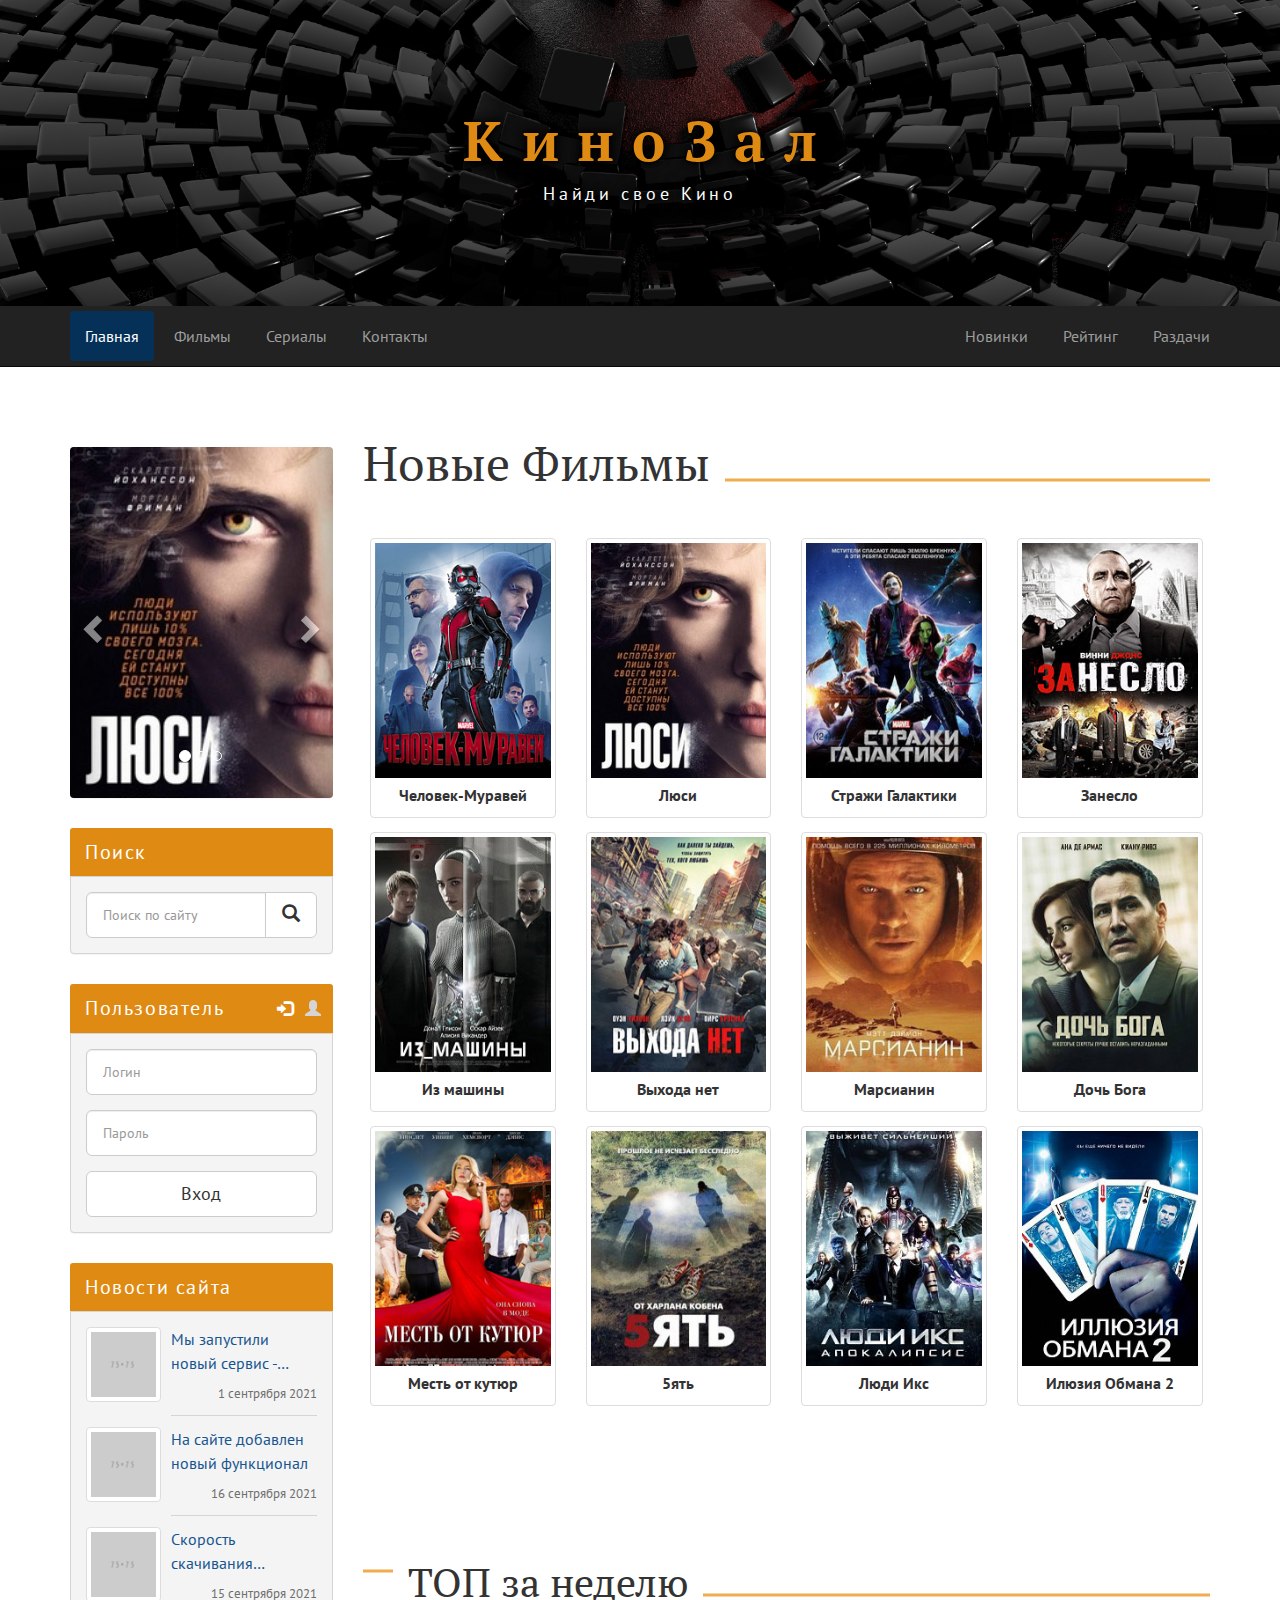
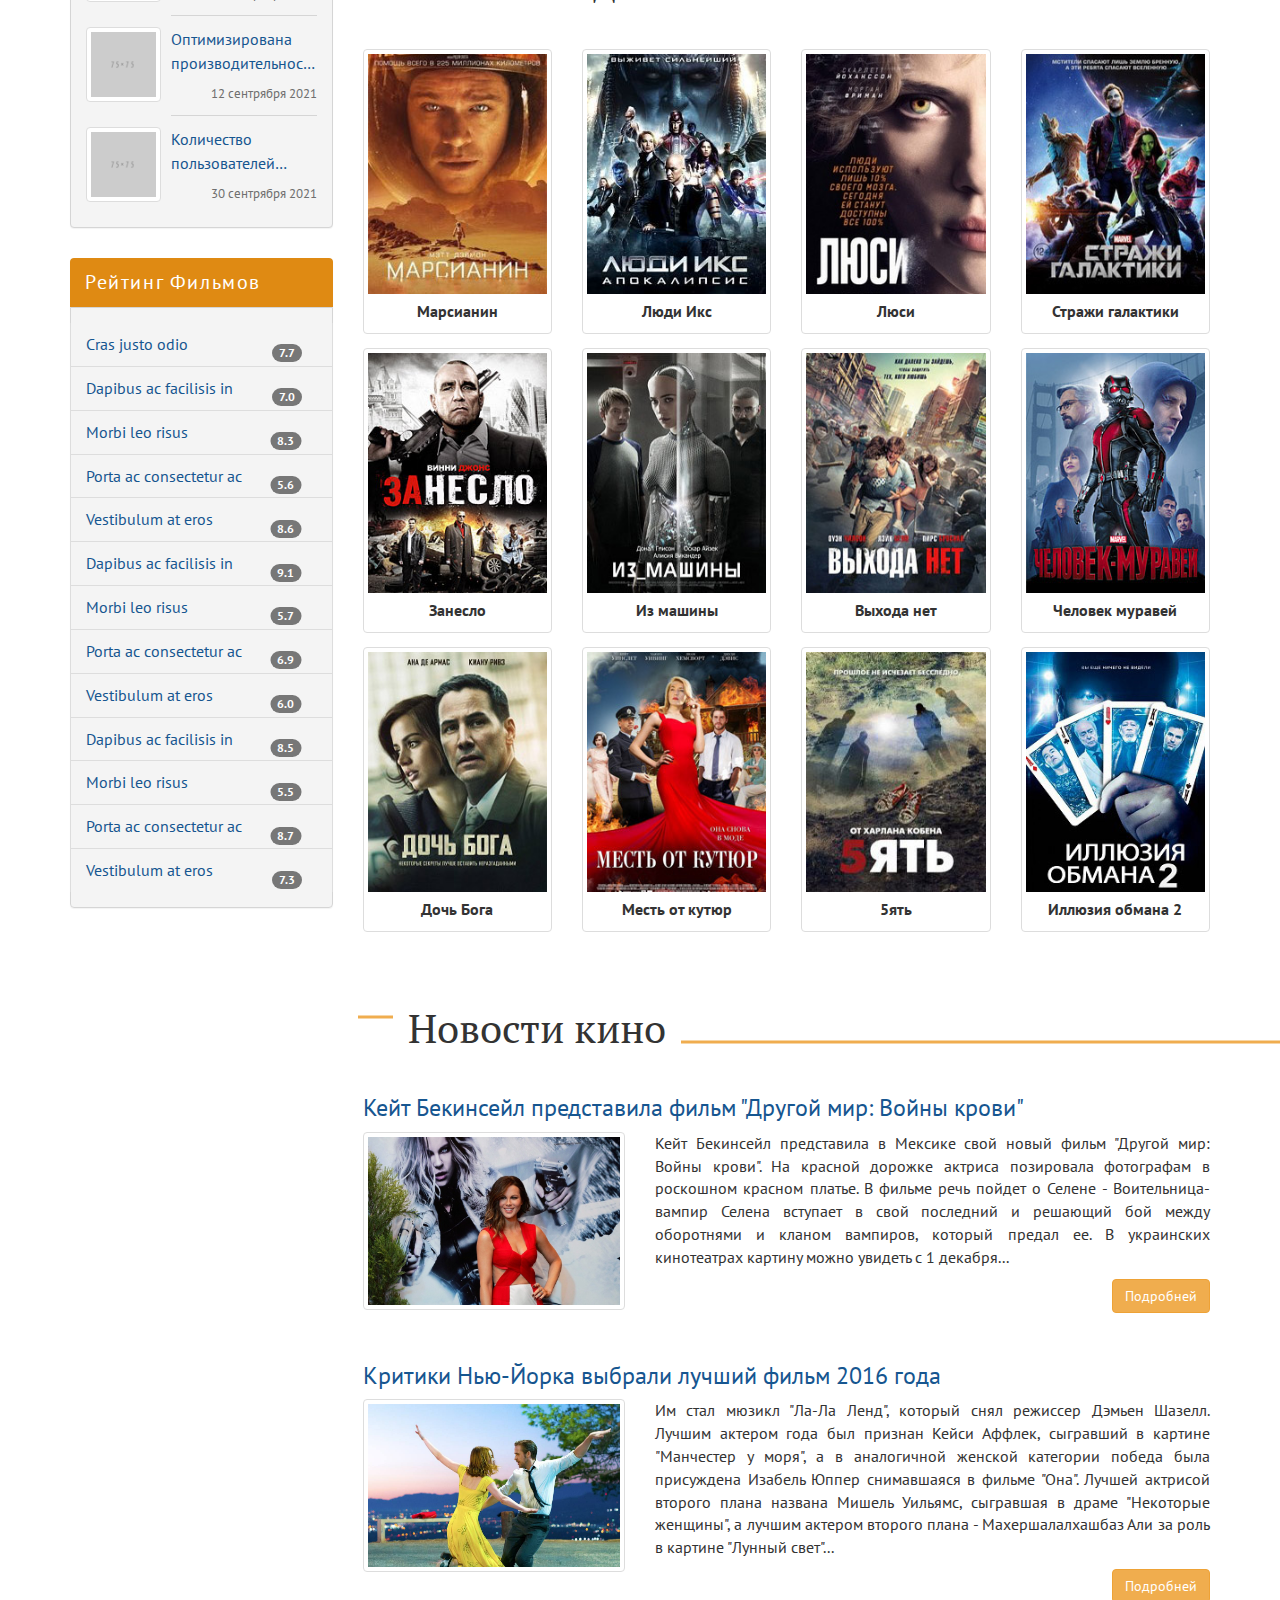
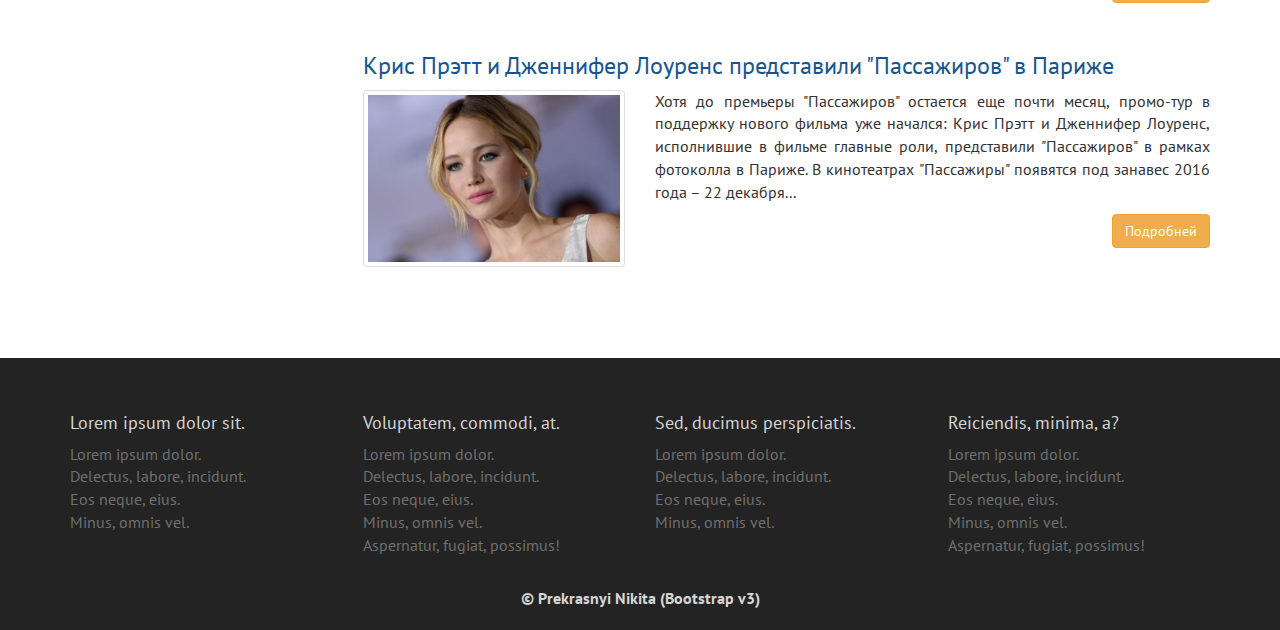
==== commit a0efae06: "end project" ====
--- a/index.html
+++ b/index.html
@@ -45,7 +45,7 @@
               <li class="active">
                 <a href="#">Главная</span></a>
               </li>
-              <li><a href="#">Фильмы</a></li>
+              <li><a href="page.html">Фильмы</a></li>
               <li><a href="#">Сериалы</a></li>
               <li><a href="#">Контакты</a></li>
             </ul>
@@ -645,6 +645,57 @@
     </div>
   </div>
   <footer class="footer">
+    <div class="container-fluid">
+      <div class="row">
+        <div class="container">
+          <div class="row">
+            <div class="footer-block col-md-3 col-xs-6">
+              <h4>Lorem ipsum dolor sit.</h4>
+              <ul>
+                <li><a href="#">Lorem ipsum dolor.</a></li>
+                <li><a href="#">Delectus, labore, incidunt.</a></li>
+                <li><a href="#">Eos neque, eius.</a></li>
+                <li><a href="#">Minus, omnis vel.</a></li>
+              </ul>
+            </div>
+            <div class="footer-block col-md-3 col-xs-6">
+              <h4>Voluptatem, commodi, at.</h4>
+              <ul>
+                <li><a href="#">Lorem ipsum dolor.</a></li>
+                <li><a href="#">Delectus, labore, incidunt.</a></li>
+                <li><a href="#">Eos neque, eius.</a></li>
+                <li><a href="#">Minus, omnis vel.</a></li>
+                <li><a href="#">Aspernatur, fugiat, possimus!</a></li>
+              </ul>
+            </div>
+            <div class="footer-block col-md-3 col-xs-6">
+              <h4>Sed, ducimus perspiciatis.</h4>
+              <ul>
+                <li><a href="#">Lorem ipsum dolor.</a></li>
+                <li><a href="#">Delectus, labore, incidunt.</a></li>
+                <li><a href="#">Eos neque, eius.</a></li>
+                <li><a href="#">Minus, omnis vel.</a></li>
+              </ul>
+            </div>
+            <div class="footer-block col-md-3 col-xs-6">
+              <h4>Reiciendis, minima, a?</h4>
+              <ul>
+                <li><a href="#">Lorem ipsum dolor.</a></li>
+                <li><a href="#">Delectus, labore, incidunt.</a></li>
+                <li><a href="#">Eos neque, eius.</a></li>
+                <li><a href="#">Minus, omnis vel.</a></li>
+                <li><a href="#">Aspernatur, fugiat, possimus!</a></li>
+              </ul>
+            </div>
+          </div>
+          <div class="row">
+            <div class="footer-last-block">
+              <strong><a href="#">&copy;&nbsp;Prekrasnyi Nikita (Bootstrap v3)</a></strong>
+            </div>
+          </div>
+        </div>
+      </div>
+    </div>
 
   </footer>
   <script src="libs/jquery/dist/jquery.min.js"></script>
--- a/assets/css/style.css
+++ b/assets/css/style.css
@@ -2,7 +2,9 @@
   text-shadow: 0 0 5px black, 0 0 10px black, 0 0 20px black;
 }
 
-.new-films__title::after,
+.film-info__title::after, .film-description__title::after,
+.film-comments__title::after,
+.film-form__title::after, .new-films__title::after,
 .top-films__title::after, .film-news__title::after {
   content: "";
   position: absolute;
@@ -16,7 +18,9 @@
   margin-left: 15px;
 }
 
-.top-films__title::before, .film-news__title::before {
+.film-description__title::before,
+.film-comments__title::before,
+.film-form__title::before, .top-films__title::before, .film-news__title::before {
   content: "";
   position: absolute;
   width: 35px;
@@ -254,6 +258,53 @@
   border-color: #df8a13;
 }
 
+.film-info {
+  overflow: hidden;
+  font-size: 1.2rem;
+}
+.film-info__title {
+  position: relative;
+  font-family: "PT Serif", serif;
+  margin-bottom: 1em;
+}
+.film-info__well {
+  text-align: center;
+  border-radius: 0 0 4px 4px;
+  border-color: #d5d5d5;
+  background-color: #f4f4f4;
+}
+.film-info__badge {
+  font-size: 0.96rem;
+}
+.film-info__wrapper {
+  white-space: nowrap;
+}
+.film-info__wrapper:not(:last-of-type) {
+  margin-right: 15px;
+}
+
+.film-description,
+.film-comments,
+.film-form {
+  overflow: hidden;
+}
+.film-description__title,
+.film-comments__title,
+.film-form__title {
+  position: relative;
+  font-family: "PT Serif", serif;
+}
+
+.film-form__txt {
+  resize: vertical;
+}
+.film-form__btn {
+  margin-top: 15px;
+}
+.film-form__btn:hover {
+  background-color: #df8a13 !important;
+}
+
 .left-sidebar {
   margin-bottom: 80px;
 }
@@ -377,6 +428,33 @@
       -ms-transform: translate(-50%);
           transform: translate(-50%);
 }
+
+.container-fluid {
+  padding-right: 15px;
+  padding-left: 15px;
+  margin-right: auto;
+  margin-left: auto;
+}
+
+.footer {
+  padding-top: 45px;
+  background-color: #232323;
+  color: #d5d5d5;
+}
+.footer a {
+  color: #6f6f6f;
+}
+.footer ul {
+  list-style: none;
+  padding: 0;
+}
+.footer-last-block {
+  text-align: center;
+  margin: 20px 0;
+}
+.footer-last-block a {
+  color: #d5d5d5;
+}
 @media (min-width: 576px) {
   .header-logo__title {
     font-size: 3.5rem;
@@ -393,6 +471,16 @@
     font-size: 2.5rem;
     margin: 60px 0 45px 45px;
   }
+  .film-info__title {
+    font-size: 3rem;
+    margin-top: -10px;
+  }
+  .film-description__title,
+.film-comments__title,
+.film-form__title {
+    font-size: 2.5rem;
+    margin: 60px 0 45px 45px;
+  }
 }
 @media (min-width: 768px) {
   .navbar-inverse .navbar-nav > li > a {
@@ -429,4 +517,14 @@
     font-size: 1.75rem;
     margin: 45px 0 30px 45px;
   }
+  .film-info__title {
+    font-size: 2rem;
+    margin-top: 0;
+  }
+  .film-description__title,
+.film-comments__title,
+.film-form__title {
+    font-size: 1.75rem;
+    margin: 45px 0 30px 45px;
+  }
 }